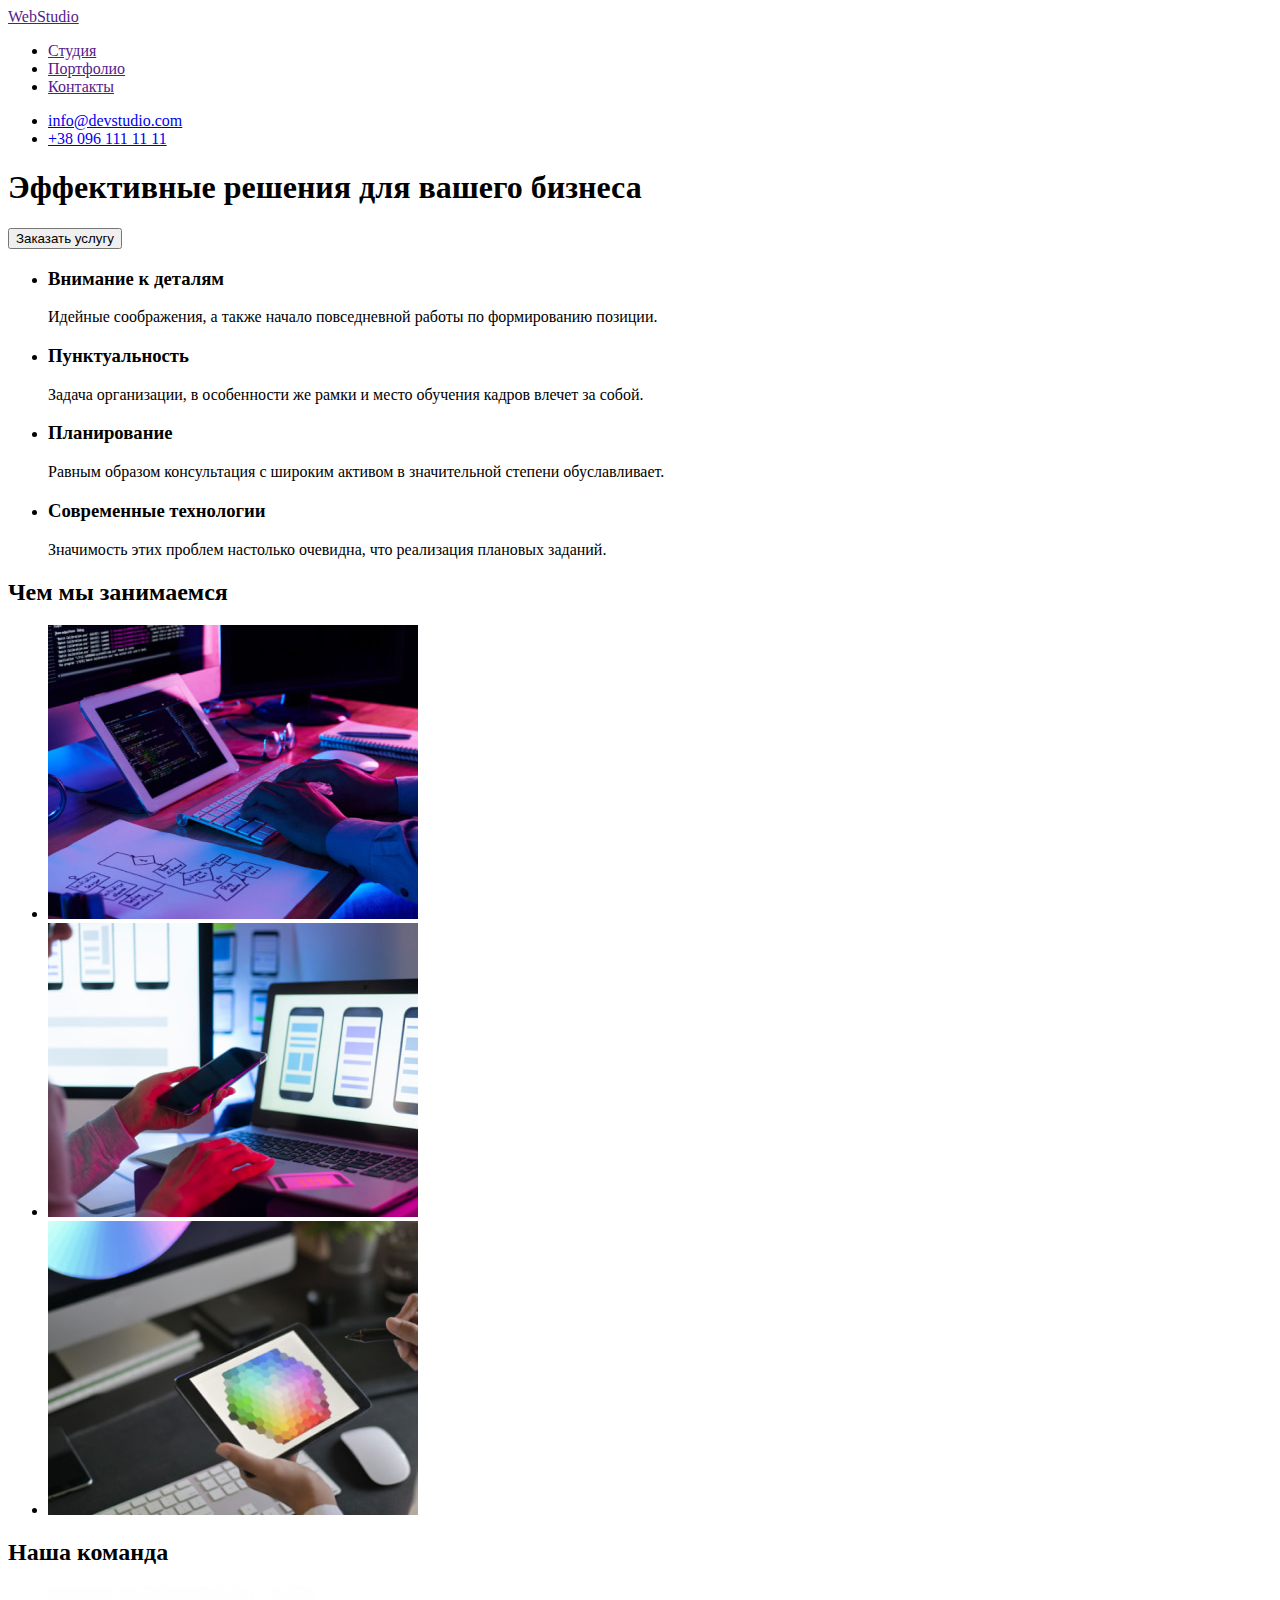
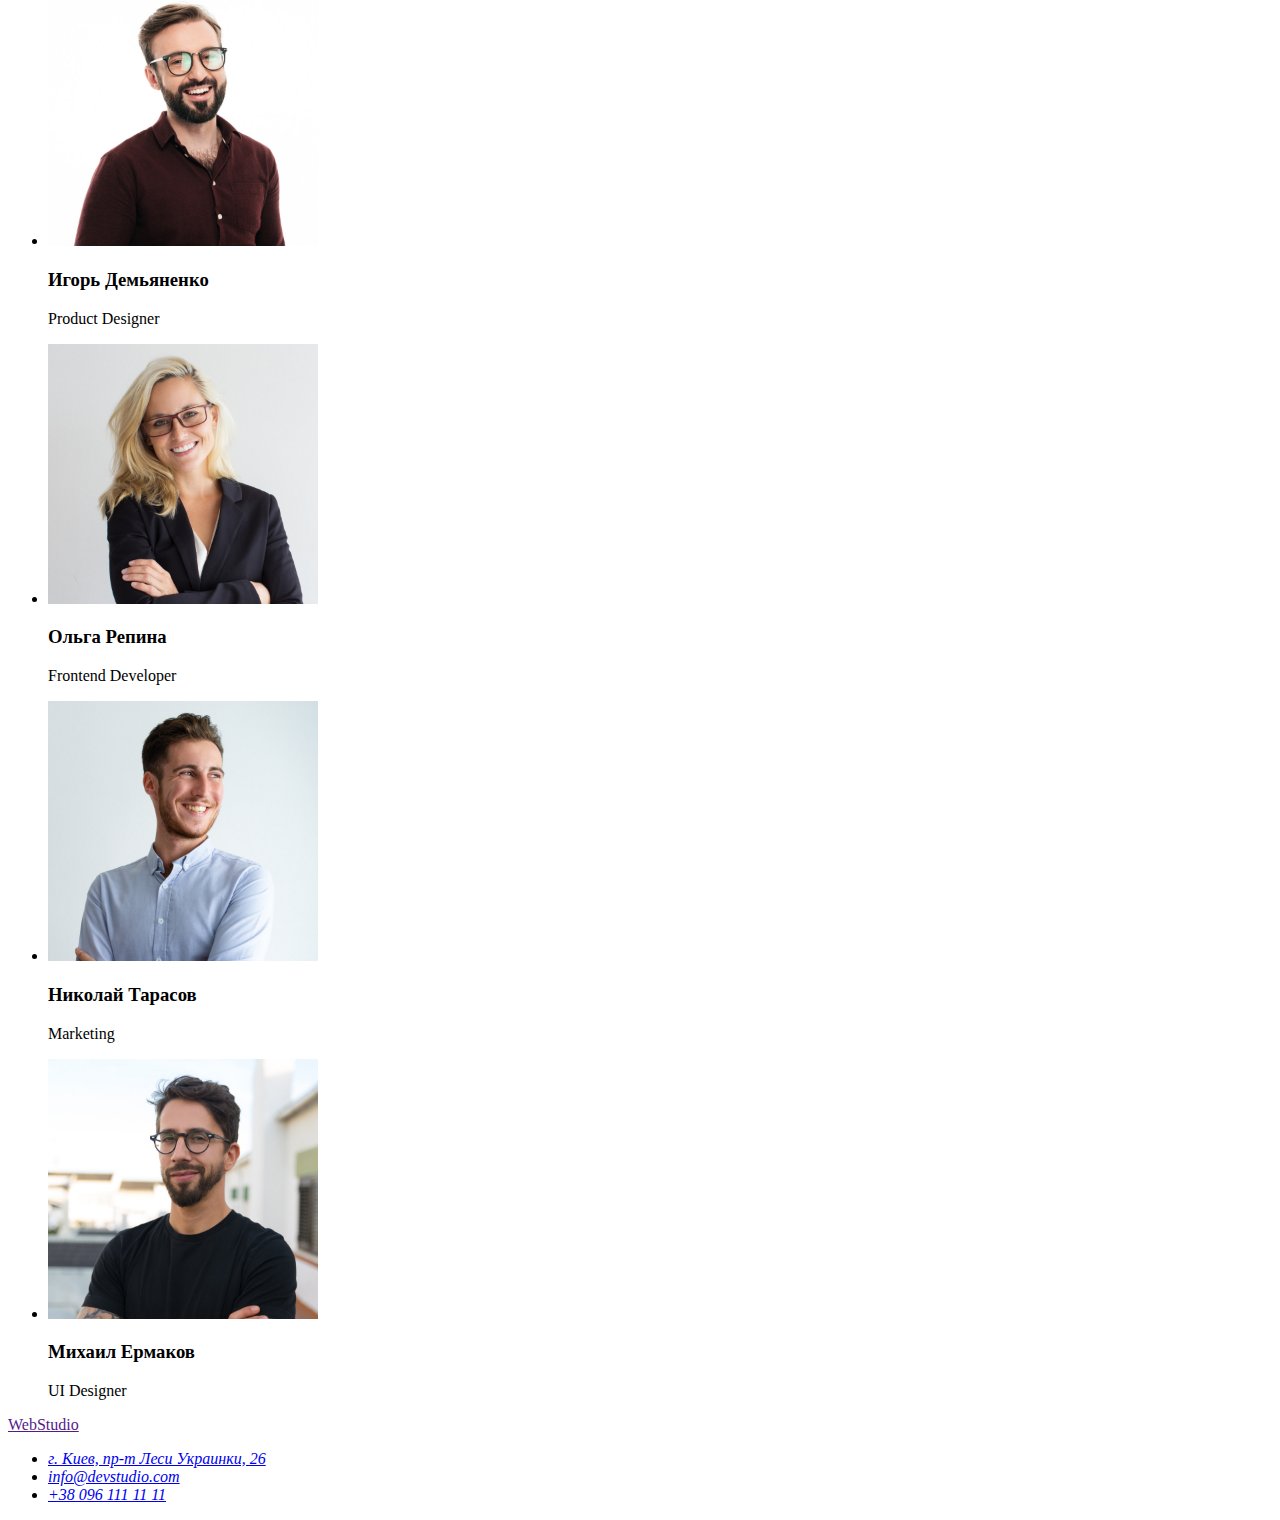
==== index.html @ c093d582 "Initial commit" ====
<!DOCTYPE html>
<html lang="ru">
  <head>
    <meta charset="UTF-8" />
    <meta http-equiv="X-UA-Compatible" content="IE=edge" />
    <meta name="viewport" content="width=device-width, initial-scale=1.0" />
    <title>WebStudio</title>
  </head>
  <body>
    <header>
      <a href="">WebStudio</a>
      <nav>
        <ul>
          <li><a href="">Студия</a></li>
          <li><a href="">Портфолио</a></li>
          <li><a href="">Контакты</a></li>
        </ul>
      </nav>
      <ul>
        <li><a href="mailto:info@devstudio.com">info@devstudio.com</a></li>
        <li><a href="tel:+380961111111">+38 096 111 11 11</a></li>
      </ul>
    </header>
    <main>
      <!-- Section-1 -->
      <section>
        <h1>Эффективные решения для вашего бизнеса</h1>
        <button type="button">Заказать услугу</button>
      </section>
      <!-- Section-2 -->
      <section>
        <ul>
          <li>
            <h3>Внимание к деталям</h3>
            <p>
              Идейные соображения, а также начало повседневной работы по
              формированию позиции.
            </p>
          </li>
          <li>
            <h3>Пунктуальность</h3>
            <p>
              Задача организации, в особенности же рамки и место обучения кадров
              влечет за собой.
            </p>
          </li>
          <li>
            <h3>Планирование</h3>
            <p>
              Равным образом консультация с широким активом в значительной
              степени обуславливает.
            </p>
          </li>
          <li>
            <h3>Современные технологии</h3>
            <p>
              Значимость этих проблем настолько очевидна, что реализация
              плановых заданий.
            </p>
          </li>
        </ul>
      </section>
      <!-- Section-3 -->
      <section>
        <h2>Чем мы занимаемся</h2>
        <ul>
          <li>
            <img
              src="./images/box-1sq.jpg"
              alt="работа за компьютером"
              width="370"
              height="294"
            />
          </li>
          <li>
            <img
              src="./images/box-2sq.jpg"
              alt="работа с телефоном"
              width="370"
              height="294"
            />
          </li>
          <li>
            <img
              src="./images/box-3sq.jpg"
              alt="работа с планшетом"
              width="370"
              height="294"
            />
          </li>
        </ul>
      </section>
      <!-- Section-4 -->
      <section>
        <h2>Наша команда</h2>
        <ul>
          <li>
            <img
              src="./images/team/img-1sq.jpg"
              alt="Игорь Демьяненко"
              width="270"
              height="260"
            />
            <h3>Игорь Демьяненко</h3>
            <p lang="en">Product Designer</p>
          </li>
          <li>
            <img
              src="./images/team/img-2sq.jpg"
              alt="Ольга Репина"
              width="270"
              height="260"
            />
            <h3>Ольга Репина</h3>
            <p lang="en">Frontend Developer</p>
          </li>
          <li>
            <img
              src="./images/team/img-3sq.jpg"
              alt="Николай Тарасов"
              width="270"
              height="260"
            />
            <h3>Николай Тарасов</h3>
            <p lang="en">Marketing</p>
          </li>
          <li>
            <img
              src="./images/team/img-4sq.jpg"
              alt="Михаил Ермаков"
              width="270"
              height="260"
            />
            <h3>Михаил Ермаков</h3>
            <p lang="en">UI Designer</p>
          </li>
        </ul>
      </section>
    </main>
    <footer>
      <a href="">WebStudio</a>
      <address>
        <ul>
          <li>
            <a
              href="https://goo.gl/maps/kPwxMx7PWrMd9NRP6"
              target="_blank"
              rel="noopener noreferrer"
              >г. Киев, пр-т Леси Украинки, 26
            </a>
          </li>
          <li><a href="mailto:info@devstudio.com">info@devstudio.com</a></li>
          <li><a href="tel:+380961111111">+38 096 111 11 11</a></li>
        </ul>
      </address>
    </footer>
  </body>
</html>
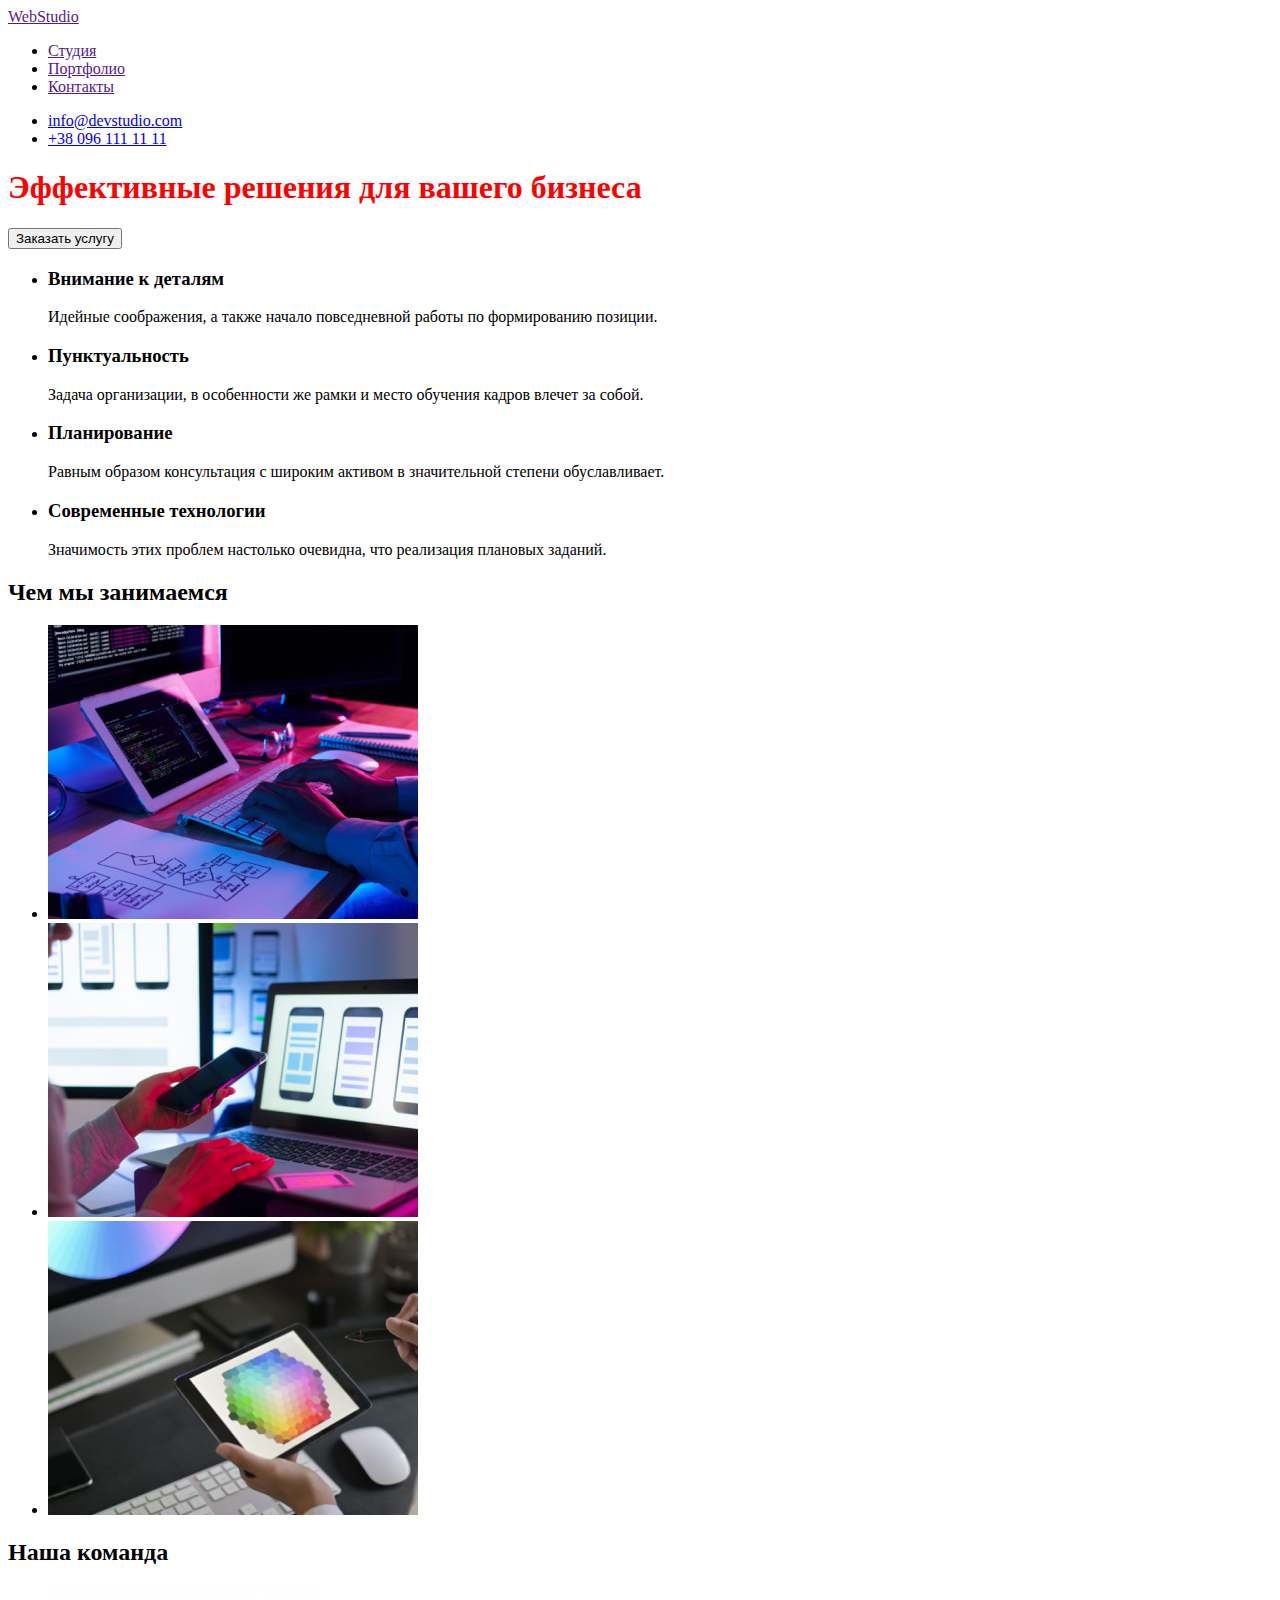
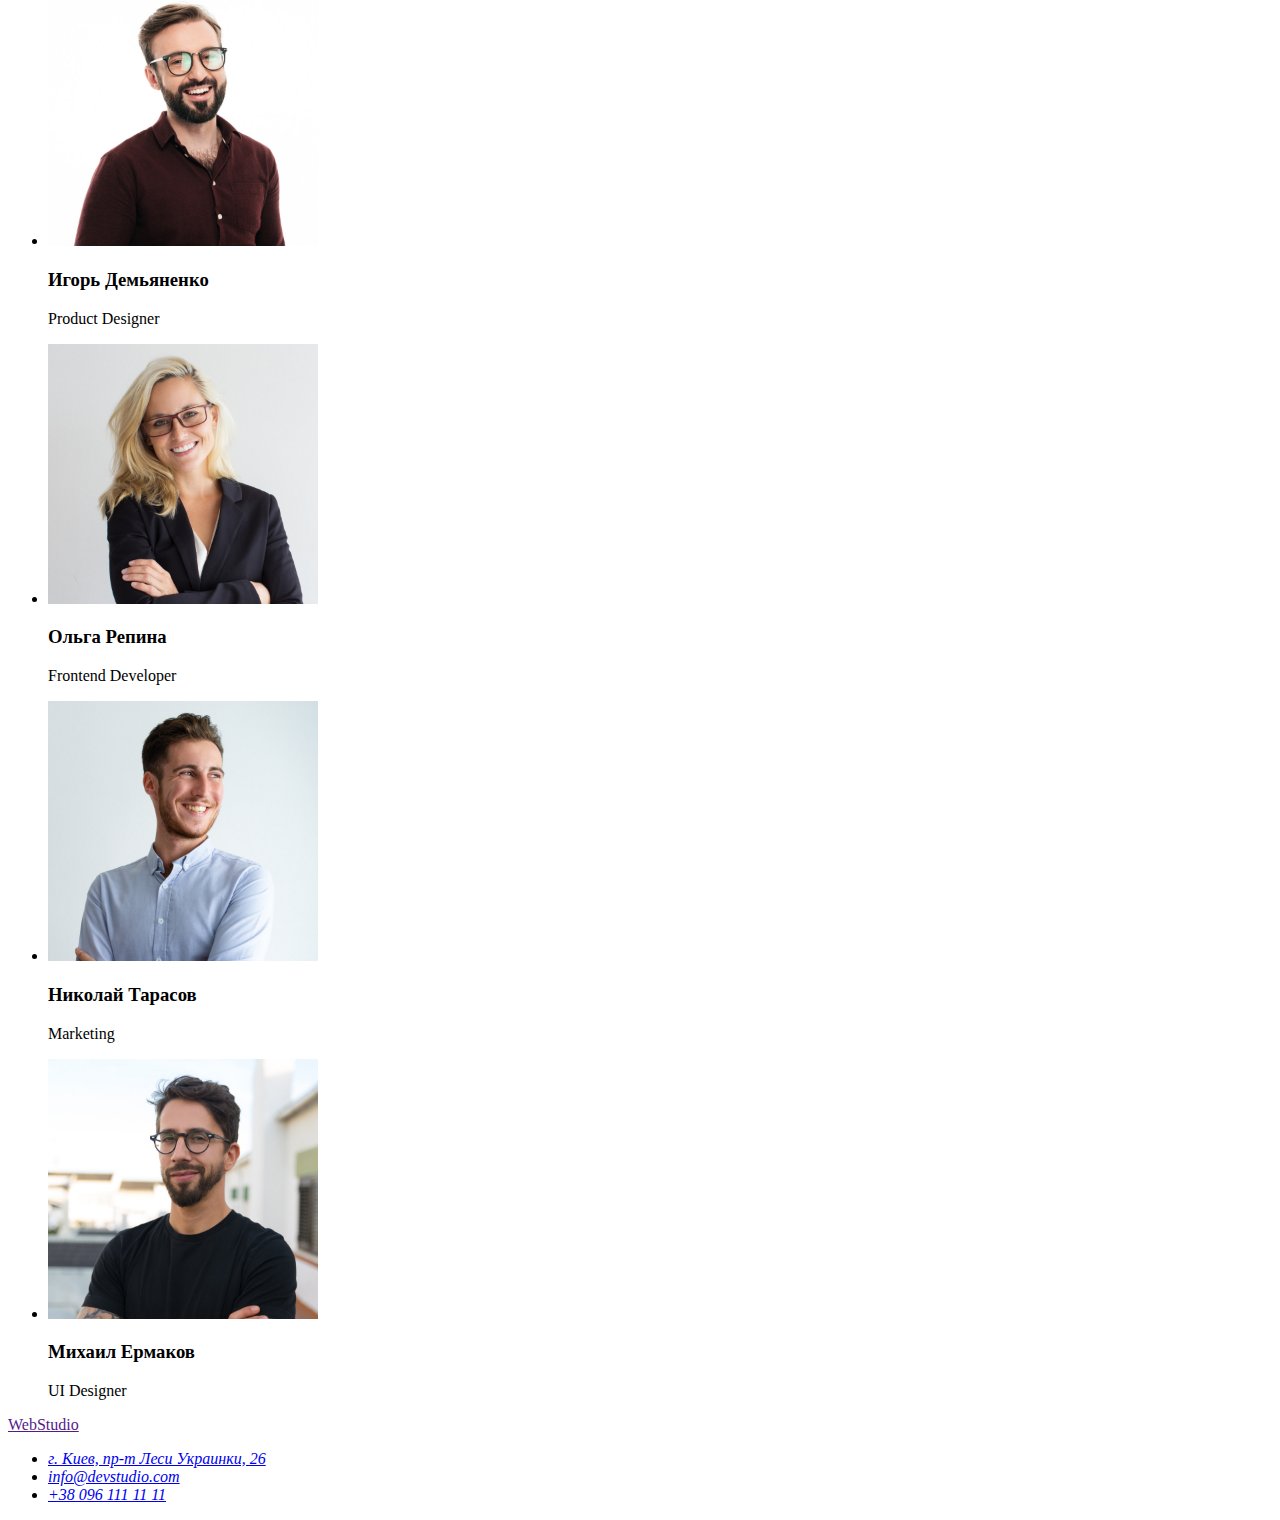
==== commit 46029905: "добавляет папку css" ====
--- a/index.html
+++ b/index.html
@@ -5,6 +5,7 @@
     <meta http-equiv="X-UA-Compatible" content="IE=edge" />
     <meta name="viewport" content="width=device-width, initial-scale=1.0" />
     <title>WebStudio</title>
+    <link rel="stylesheet" href="./css/styles.css">
   </head>
   <body>
     <header>
@@ -24,7 +25,7 @@
     <main>
       <!-- Section-1 -->
       <section>
-        <h1>Эффективные решения для вашего бизнеса</h1>
+        <h1 style="color: red ;">Эффективные решения для вашего бизнеса</h1>
         <button type="button">Заказать услугу</button>
       </section>
       <!-- Section-2 -->
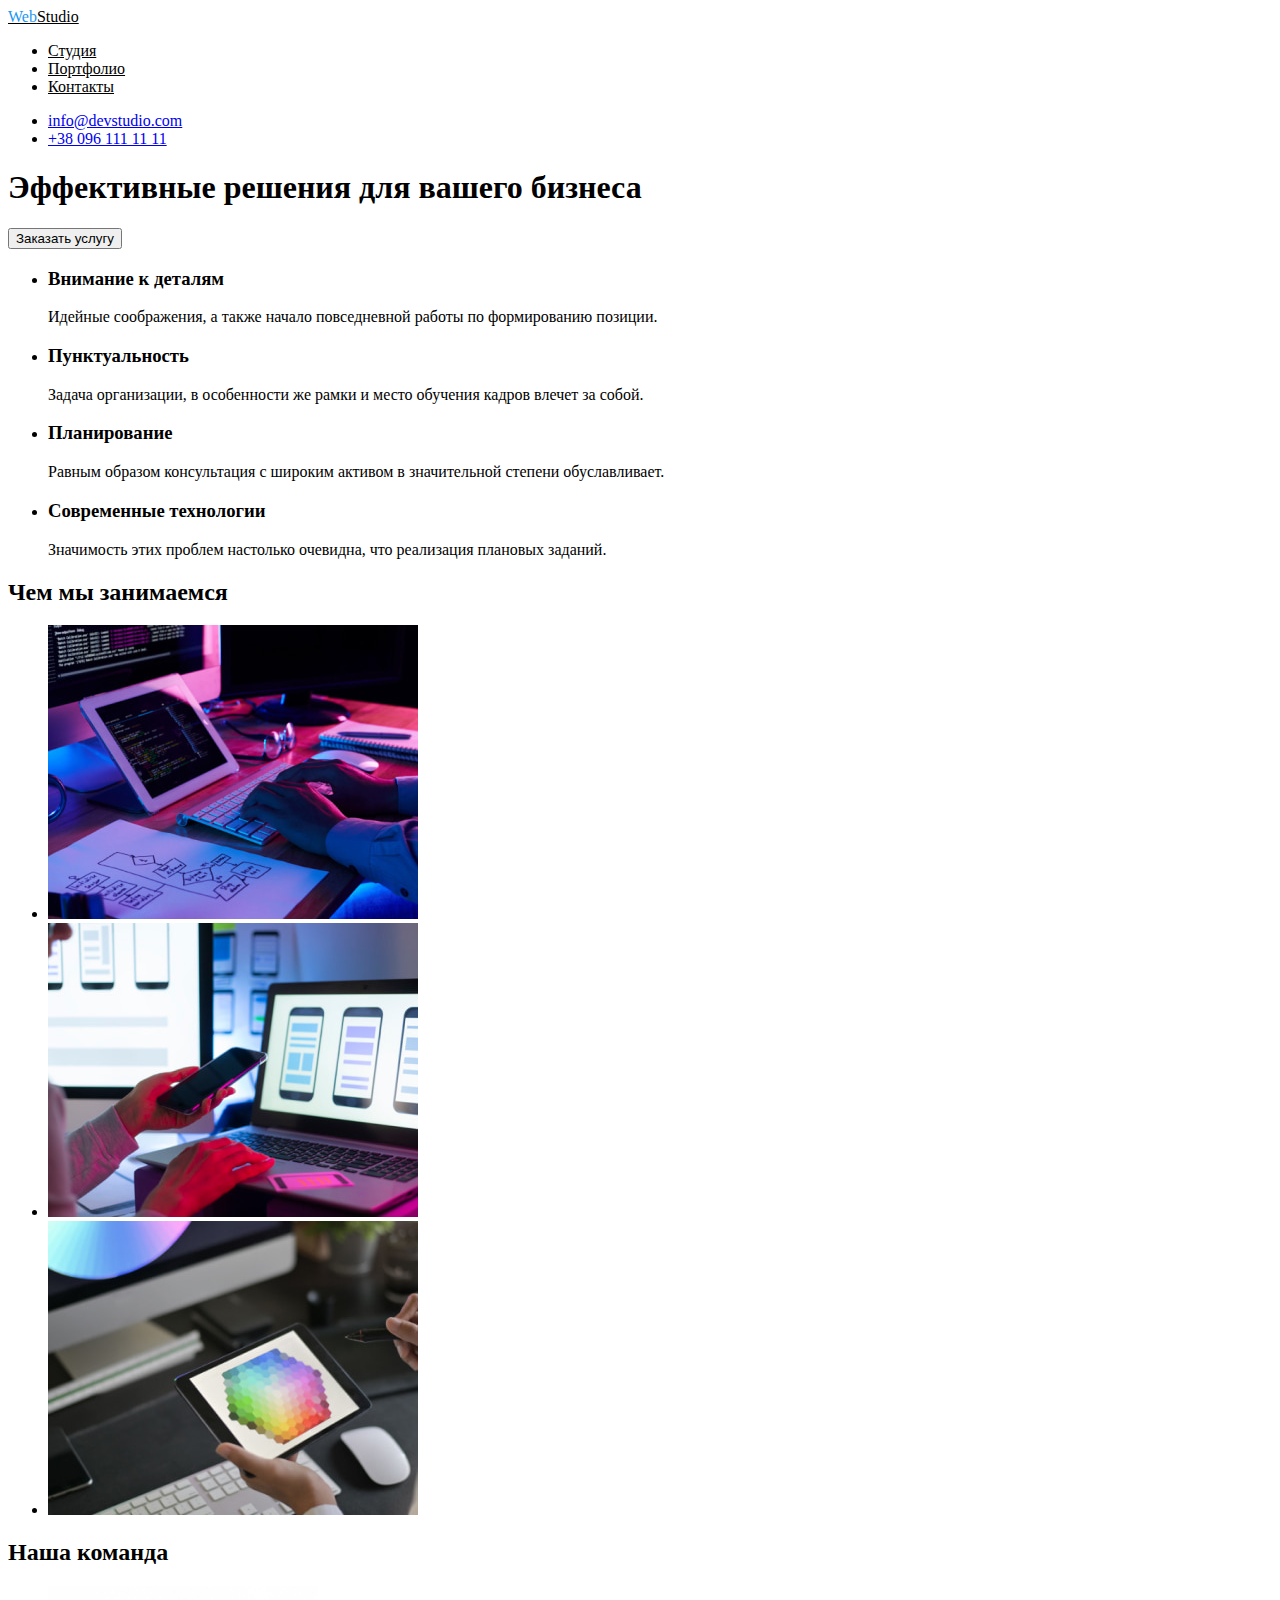
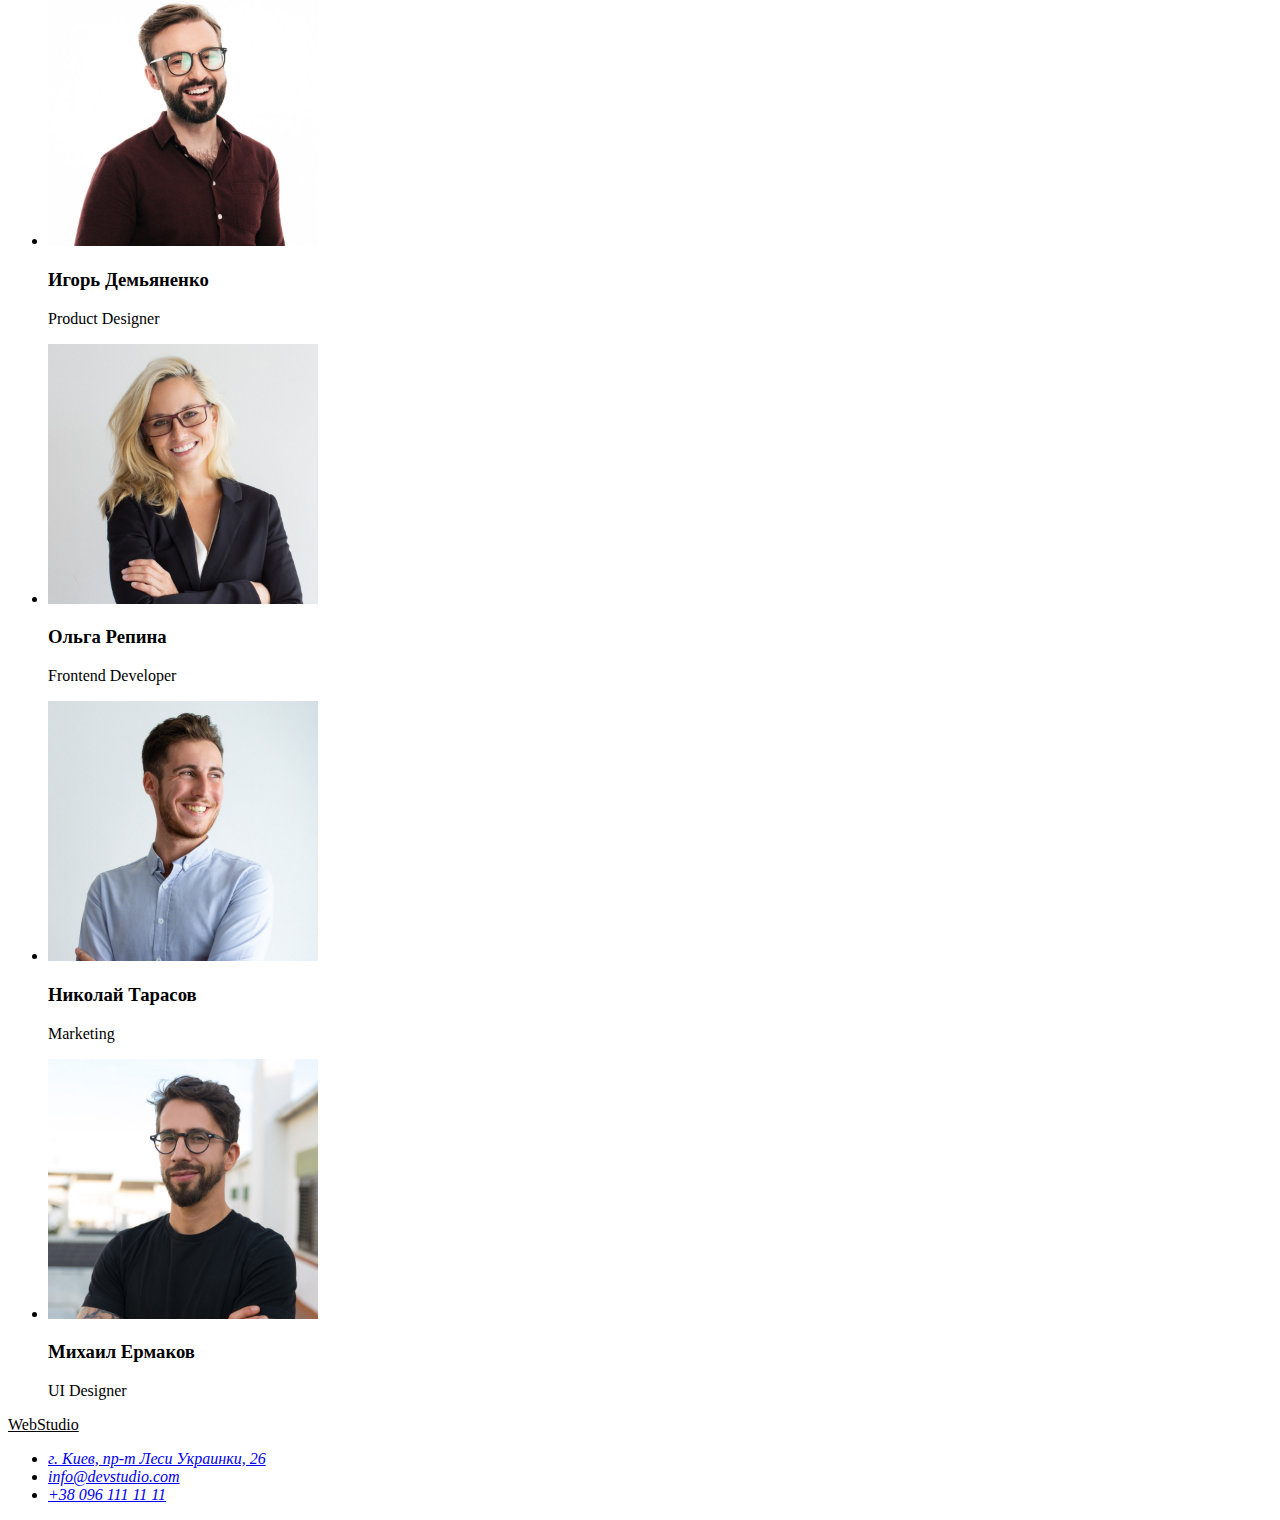
==== commit 5673e820: "добавляет файл Портфолио" ====
--- a/index.html
+++ b/index.html
@@ -6,26 +6,30 @@
     <meta name="viewport" content="width=device-width, initial-scale=1.0" />
     <title>WebStudio</title>
     <link rel="stylesheet" href="./css/styles.css">
+    <link rel="preconnect" href="https://fonts.googleapis.com">
+    <link rel="preconnect" href="https://fonts.gstatic.com" crossorigin>
+    <link href="https://fonts.googleapis.com/css2?family=Raleway:wght@700&family=Roboto:wght@400;500;700;900&display=swap"
+      rel="stylesheet">
   </head>
-  <body>
+  <body class="body">
     <header>
-      <a href="">WebStudio</a>
+      <a href="" class="logo"><span class="first-logo">Web</span>Studio</a>
       <nav>
-        <ul>
-          <li><a href="">Студия</a></li>
-          <li><a href="">Портфолио</a></li>
-          <li><a href="">Контакты</a></li>
+        <ul class="site-nav">
+          <li><a class="list" href="">Студия</a></li>
+          <li><a class="list" href="./portfolio.html">Портфолио</a></li>
+          <li><a class="list" href="">Контакты</a></li>
         </ul>
       </nav>
-      <ul>
-        <li><a href="mailto:info@devstudio.com">info@devstudio.com</a></li>
-        <li><a href="tel:+380961111111">+38 096 111 11 11</a></li>
+      <ul class="contact-nav">
+        <li><a class="list" href="mailto:info@devstudio.com">info@devstudio.com</a></li>
+        <li><a class="list"  href="tel:+380961111111">+38 096 111 11 11</a></li>
       </ul>
     </header>
     <main>
       <!-- Section-1 -->
       <section>
-        <h1 style="color: red ;">Эффективные решения для вашего бизнеса</h1>
+        <h1>Эффективные решения для вашего бизнеса</h1>
         <button type="button">Заказать услугу</button>
       </section>
       <!-- Section-2 -->
@@ -139,7 +143,7 @@
       </section>
     </main>
     <footer>
-      <a href="">WebStudio</a>
+      <a href="" class="logo"><span class="first-part">Web</span>Studio</a>
       <address>
         <ul>
           <li>
--- a/css/styles.css
+++ b/css/styles.css
@@ -0,0 +1,27 @@
+/* 
+ основной цвет страницы #FFFFFF; 
+ цвет секции Наша команда #F5F4FA;
+ цвет подвала #2F303A;
+ цвет логотипа #2196F3;
+ цвет заголовков #212121;
+ цвет абзацев #757575;
+*/
+/* Шапка сайта */
+.logo {
+  color: #000000;
+}
+.first-logo {
+  color: #2196f3;
+}
+.site-nav .list {
+  color: #000000;
+}
+
+.site-nav .list:hover,
+.site-nav .list:focus {
+  color: #2196f3;
+}
+
+.contakt-nav .list {
+  color: #757575;
+}
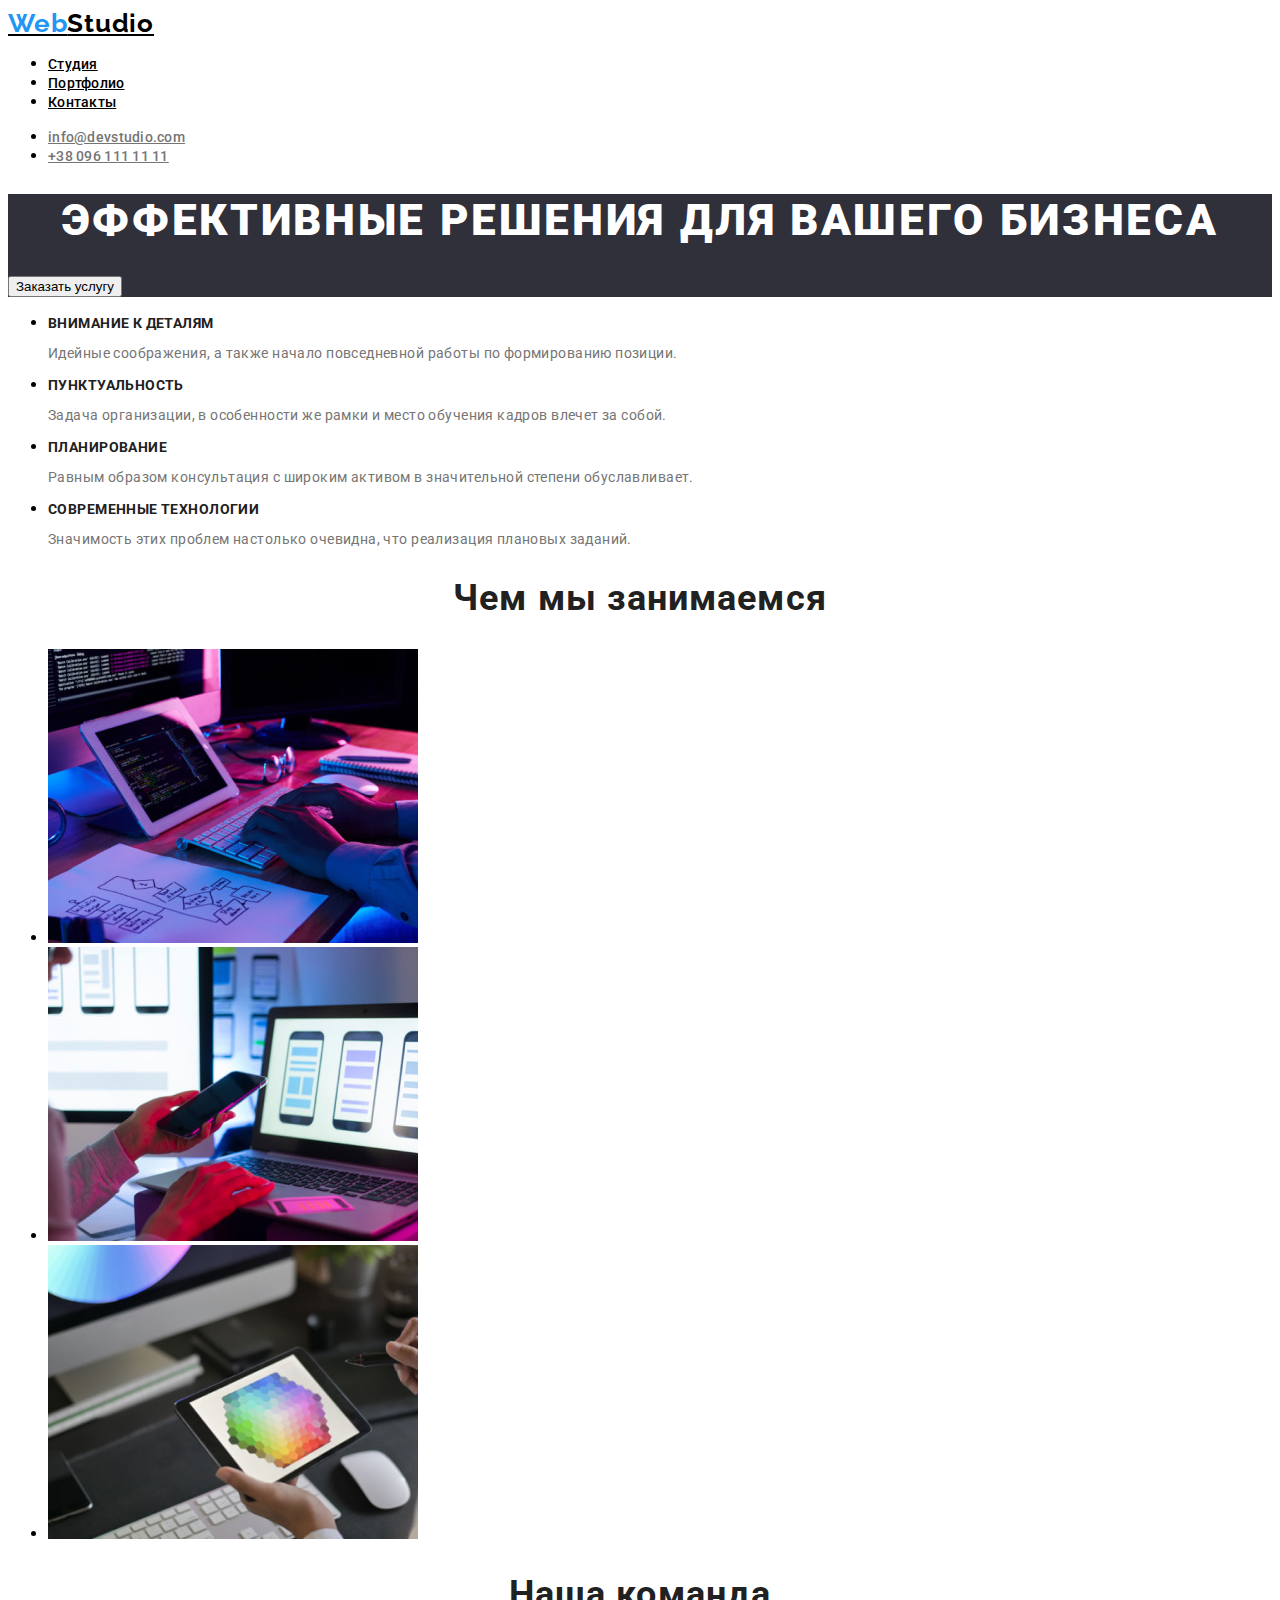
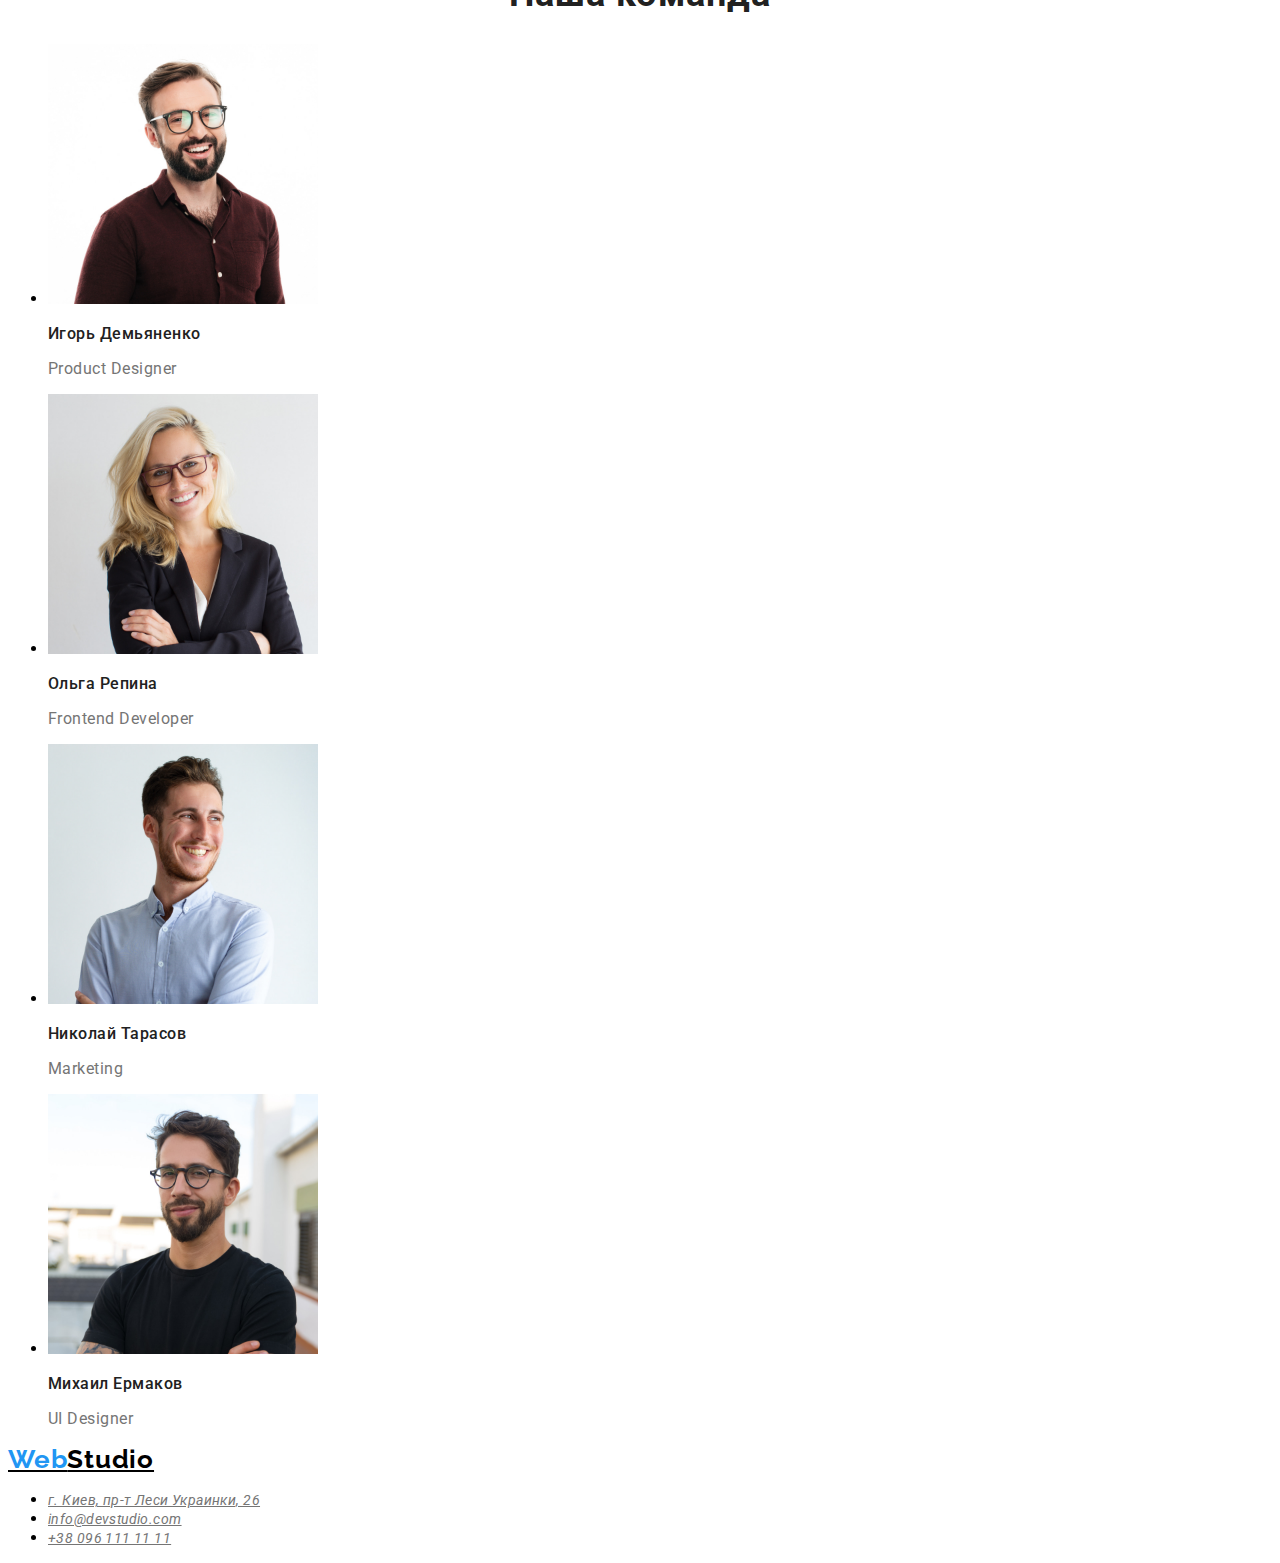
==== commit 12aac7f0: "завершил ДЗ2" ====
--- a/index.html
+++ b/index.html
@@ -5,11 +5,11 @@
     <meta http-equiv="X-UA-Compatible" content="IE=edge" />
     <meta name="viewport" content="width=device-width, initial-scale=1.0" />
     <title>WebStudio</title>
-    <link rel="stylesheet" href="./css/styles.css">
-    <link rel="preconnect" href="https://fonts.googleapis.com">
-    <link rel="preconnect" href="https://fonts.gstatic.com" crossorigin>
-    <link href="https://fonts.googleapis.com/css2?family=Raleway:wght@700&family=Roboto:wght@400;500;700;900&display=swap"
-      rel="stylesheet">
+    <link
+      href="https://fonts.googleapis.com/css2?family=Raleway:wght@700&family=Roboto:wght@400;500;700;900&display=swap"
+      rel="stylesheet"
+    />
+    <link rel="stylesheet" href="./css/styles.css" />
   </head>
   <body class="body">
     <header>
@@ -22,43 +22,47 @@
         </ul>
       </nav>
       <ul class="contact-nav">
-        <li><a class="list" href="mailto:info@devstudio.com">info@devstudio.com</a></li>
-        <li><a class="list"  href="tel:+380961111111">+38 096 111 11 11</a></li>
+        <li>
+          <a class="link" href="mailto:info@devstudio.com"
+            >info@devstudio.com</a
+          >
+        </li>
+        <li><a class="link" href="tel:+380961111111">+38 096 111 11 11</a></li>
       </ul>
     </header>
     <main>
       <!-- Section-1 -->
-      <section>
-        <h1>Эффективные решения для вашего бизнеса</h1>
+      <section class="section-hero">
+        <h1 class="hero-title">Эффективные решения для вашего бизнеса</h1>
         <button type="button">Заказать услугу</button>
       </section>
       <!-- Section-2 -->
-      <section>
+      <section class="section">
         <ul>
           <li>
-            <h3>Внимание к деталям</h3>
-            <p>
+            <h3 class="features-titie">Внимание к деталям</h3>
+            <p class="text">
               Идейные соображения, а также начало повседневной работы по
               формированию позиции.
             </p>
           </li>
           <li>
-            <h3>Пунктуальность</h3>
-            <p>
+            <h3 class="features-titie">Пунктуальность</h3>
+            <p class="text">
               Задача организации, в особенности же рамки и место обучения кадров
               влечет за собой.
             </p>
           </li>
           <li>
-            <h3>Планирование</h3>
-            <p>
+            <h3 class="features-titie">Планирование</h3>
+            <p class="text">
               Равным образом консультация с широким активом в значительной
               степени обуславливает.
             </p>
           </li>
           <li>
-            <h3>Современные технологии</h3>
-            <p>
+            <h3 class="features-titie">Современные технологии</h3>
+            <p class="text">
               Значимость этих проблем настолько очевидна, что реализация
               плановых заданий.
             </p>
@@ -66,8 +70,8 @@
         </ul>
       </section>
       <!-- Section-3 -->
-      <section>
-        <h2>Чем мы занимаемся</h2>
+      <section class="section">
+        <h2 class="section-title">Чем мы занимаемся</h2>
         <ul>
           <li>
             <img
@@ -96,8 +100,8 @@
         </ul>
       </section>
       <!-- Section-4 -->
-      <section>
-        <h2>Наша команда</h2>
+      <section class="section">
+        <h2 class="section-title">Наша команда</h2>
         <ul>
           <li>
             <img
@@ -106,8 +110,8 @@
               width="270"
               height="260"
             />
-            <h3>Игорь Демьяненко</h3>
-            <p lang="en">Product Designer</p>
+            <h3 class="team-title">Игорь Демьяненко</h3>
+            <p class="team-text" lang="en">Product Designer</p>
           </li>
           <li>
             <img
@@ -116,8 +120,8 @@
               width="270"
               height="260"
             />
-            <h3>Ольга Репина</h3>
-            <p lang="en">Frontend Developer</p>
+            <h3 class="team-title">Ольга Репина</h3>
+            <p class="team-text" lang="en">Frontend Developer</p>
           </li>
           <li>
             <img
@@ -126,8 +130,8 @@
               width="270"
               height="260"
             />
-            <h3>Николай Тарасов</h3>
-            <p lang="en">Marketing</p>
+            <h3 class="team-title">Николай Тарасов</h3>
+            <p class="team-text" lang="en">Marketing</p>
           </li>
           <li>
             <img
@@ -136,26 +140,33 @@
               width="270"
               height="260"
             />
-            <h3>Михаил Ермаков</h3>
-            <p lang="en">UI Designer</p>
+            <h3 class="team-title">Михаил Ермаков</h3>
+            <p class="team-text" lang="en">UI Designer</p>
           </li>
         </ul>
       </section>
     </main>
     <footer>
-      <a href="" class="logo"><span class="first-part">Web</span>Studio</a>
+      <a href="" class="logo"><span class="first-logo">Web</span>Studio</a>
       <address>
         <ul>
           <li>
             <a
+              class="adress"
               href="https://goo.gl/maps/kPwxMx7PWrMd9NRP6"
               target="_blank"
               rel="noopener noreferrer"
               >г. Киев, пр-т Леси Украинки, 26
             </a>
           </li>
-          <li><a href="mailto:info@devstudio.com">info@devstudio.com</a></li>
-          <li><a href="tel:+380961111111">+38 096 111 11 11</a></li>
+          <li>
+            <a class="link" href="mailto:info@devstudio.com"
+              >info@devstudio.com</a
+            >
+          </li>
+          <li>
+            <a class="link" href="tel:+380961111111">+38 096 111 11 11</a>
+          </li>
         </ul>
       </address>
     </footer>
--- a/css/styles.css
+++ b/css/styles.css
@@ -1,27 +1,183 @@
-/* 
- основной цвет страницы #FFFFFF; 
- цвет секции Наша команда #F5F4FA;
- цвет подвала #2F303A;
- цвет логотипа #2196F3;
- цвет заголовков #212121;
- цвет абзацев #757575;
-*/
+:root {
+  --title-text-color: #212121;
+  --akcent-color: #2196f3;
+  --text-color: #757575;
+  --logo-color: #000000;
+}
+
+body {
+  font-family: Roboto, sans-serif;
+}
 /* Шапка сайта */
 .logo {
-  color: #000000;
+  color: var(--logo-color);
+  font-family: "Raleway";
+  font-style: 400;
+  font-weight: 700;
+  font-size: 26px;
+  line-height: 1, 19;
+  letter-spacing: 0.03em;
 }
 .first-logo {
-  color: #2196f3;
+  color: var(--akcent-color);
+  font-family: "Raleway";
+  font-style: 400;
+  font-weight: 700;
+  font-size: 26px;
+  line-height: 1, 19;
+  letter-spacing: 0.03em;
 }
 .site-nav .list {
-  color: #000000;
+  color: var(--logo-color);
+
+  font-style: 400;
+  font-weight: 500;
+  font-size: 14px;
+  line-height: 1, 14;
+  letter-spacing: 0.02em;
+}
+.site-nav .list:hover,
+.site-nav .list:focus {
+  color: var(--akcent-color);
+}
+.contact-nav .link {
+  color: var(--text-color);
+
+  font-style: 400;
+  font-weight: 500;
+  font-size: 14px;
+  line-height: 1, 14;
+  letter-spacing: 0.02em;
+}
+.contact-nav .link:hover,
+.contact-nav .list:focus {
+  color: var(--akcent-color);
 }
 
-.site-nav .list:hover,
-.site-nav .list:focus {
-  color: #2196f3;
+/* секции сайта */
+.section-hero {
+  background-color: #2f303a;
+}
+.hero-title {
+  color: #ffffff;
+
+  font-style: 400;
+  font-weight: 900;
+  font-size: 44px;
+  line-height: 1, 36;
+  text-align: center;
+  letter-spacing: 0.06em;
+  text-transform: uppercase;
+}
+.section-title {
+  color: var(--title-text-color);
+
+  font-style: 400;
+  font-weight: 700;
+  font-size: 36px;
+  line-height: 1, 17;
+  text-align: center;
+  letter-spacing: 0.03em;
 }
 
-.contakt-nav .list {
-  color: #757575;
+.features-titie {
+  color: var(--title-text-color);
+
+  font-style: 400;
+  font-weight: 700;
+  font-size: 14px;
+  line-height: 1, 14;
+  letter-spacing: 0.03em;
+  text-transform: uppercase;
 }
+.team-title {
+  color: var(--title-text-color);
+
+  font-style: 400;
+  font-weight: 500;
+  font-size: 16px;
+  line-height: 1, 19x;
+  letter-spacing: 0.03em;
+}
+.text {
+  color: var(--text-color);
+
+  font-style: normal;
+  font-weight: 400;
+  font-size: 14px;
+  line-height: 1, 71;
+  letter-spacing: 0.03em;
+}
+.team-text {
+  color: var(--text-color);
+
+  font-style: 400;
+  font-weight: 400;
+  font-size: 16px;
+  line-height: 1, 19;
+  letter-spacing: 0.03em;
+}
+/* Подвал сайта */
+.adress {
+  color: var(--text-color);
+
+  font-style: 400;
+  font-weight: 400;
+  font-size: 14px;
+  line-height: 1, 71;
+  letter-spacing: 0.03em;
+}
+.adress:hover,
+.adress:focus {
+  color: var(--akcent-color);
+}
+.link {
+  color: var(--text-color);
+
+  font-style: 400;
+  font-weight: 400;
+  font-size: 14px;
+  line-height: 1, 71;
+  letter-spacing: 0.03em;
+}
+.link:hover,
+.list:focus {
+  color: var(--akcent-color);
+}
+
+/* Портфолио */
+
+.nav-btn .btn {
+  background-color: #f5f4fa;
+  color: var(--text-color);
+
+  font-style: 400;
+  font-weight: 500;
+  font-size: 16px;
+  line-height: 1, 62;
+  letter-spacing: 0.03em;
+}
+.nav-btn .btn:hover,
+.nav-btn .btn:focus {
+  background-color: #2196f3;
+  color: #ffffff;
+}
+.portfolio-title {
+  color: var(--title-text-color);
+
+  font-style: 400;
+  font-weight: 700;
+  font-size: 18px;
+  line-height: 2;
+  letter-spacing: 0.06em;
+}
+
+.portfolio-text {
+  color: var(--text-color);
+
+  font-style: 400;
+  font-weight: 400;
+  font-size: 16px;
+  line-height: 1, 88;
+  letter-spacing: 0.03em;
+}
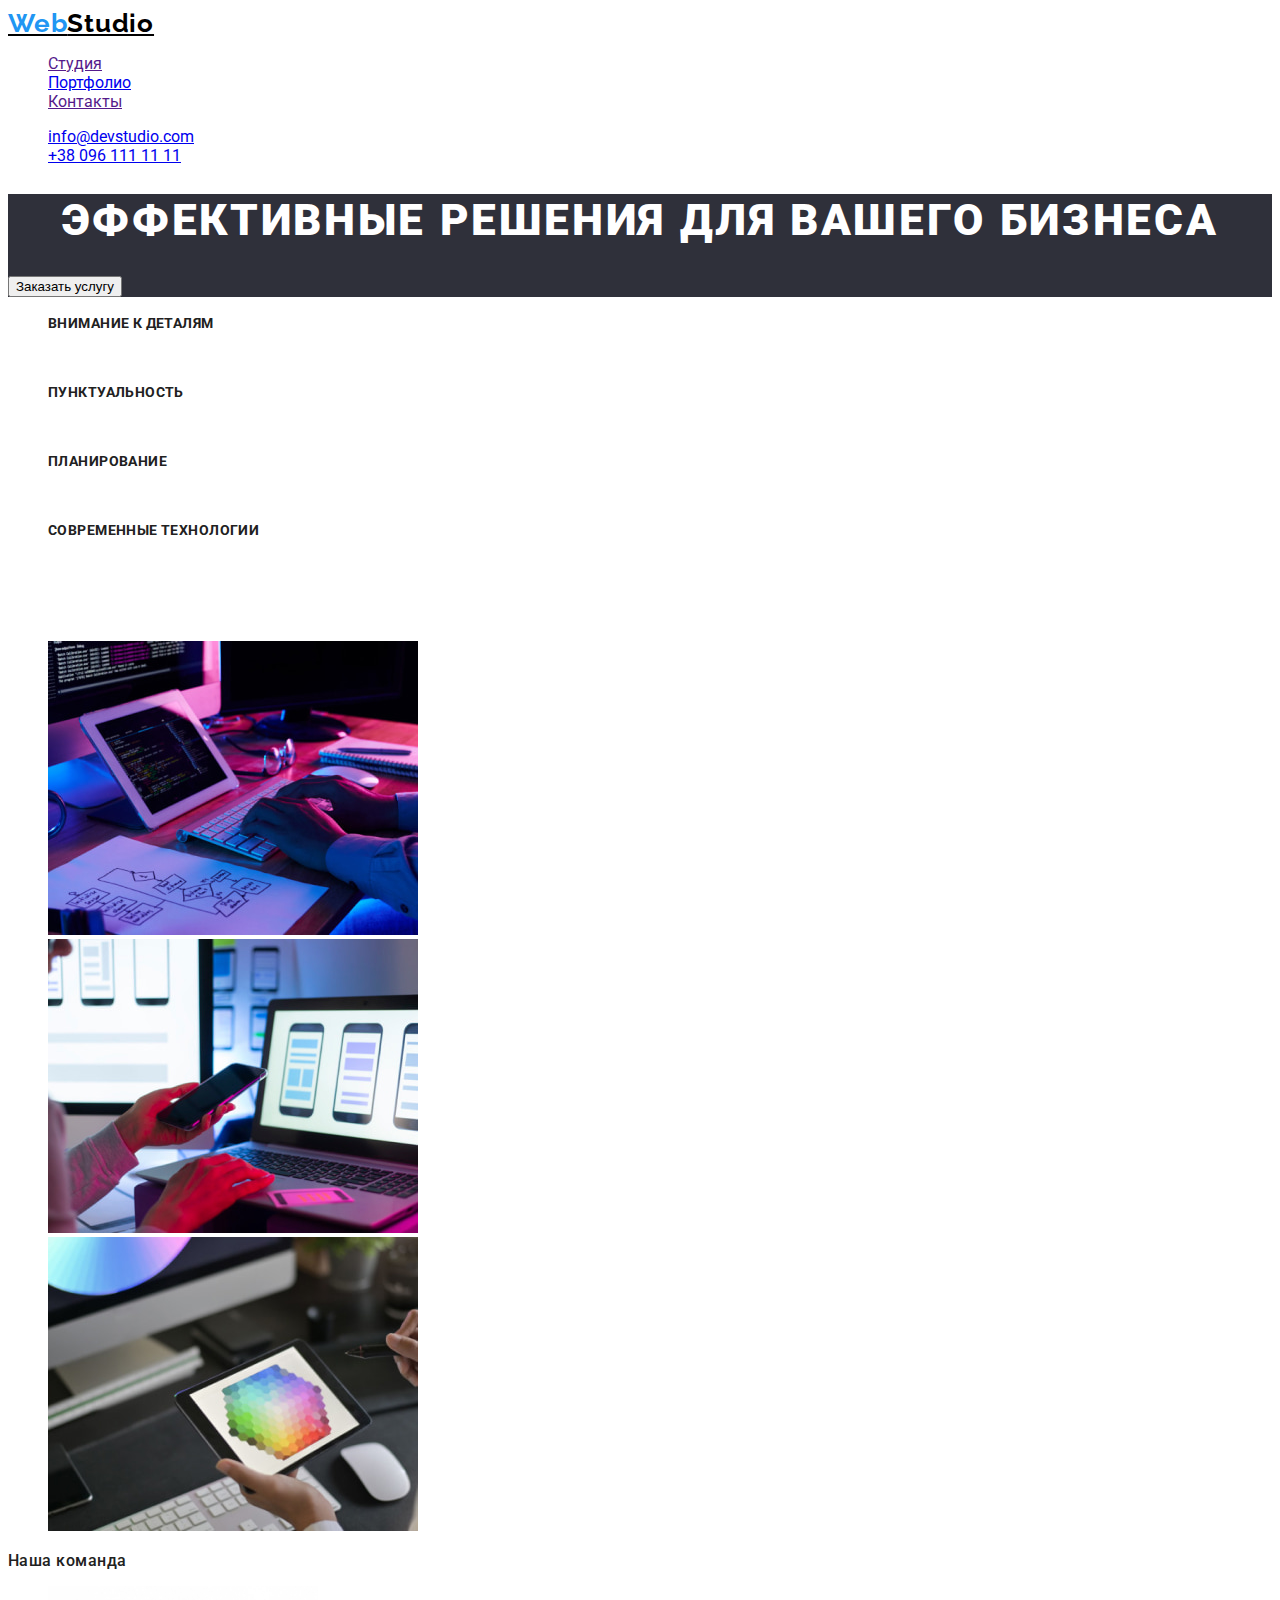
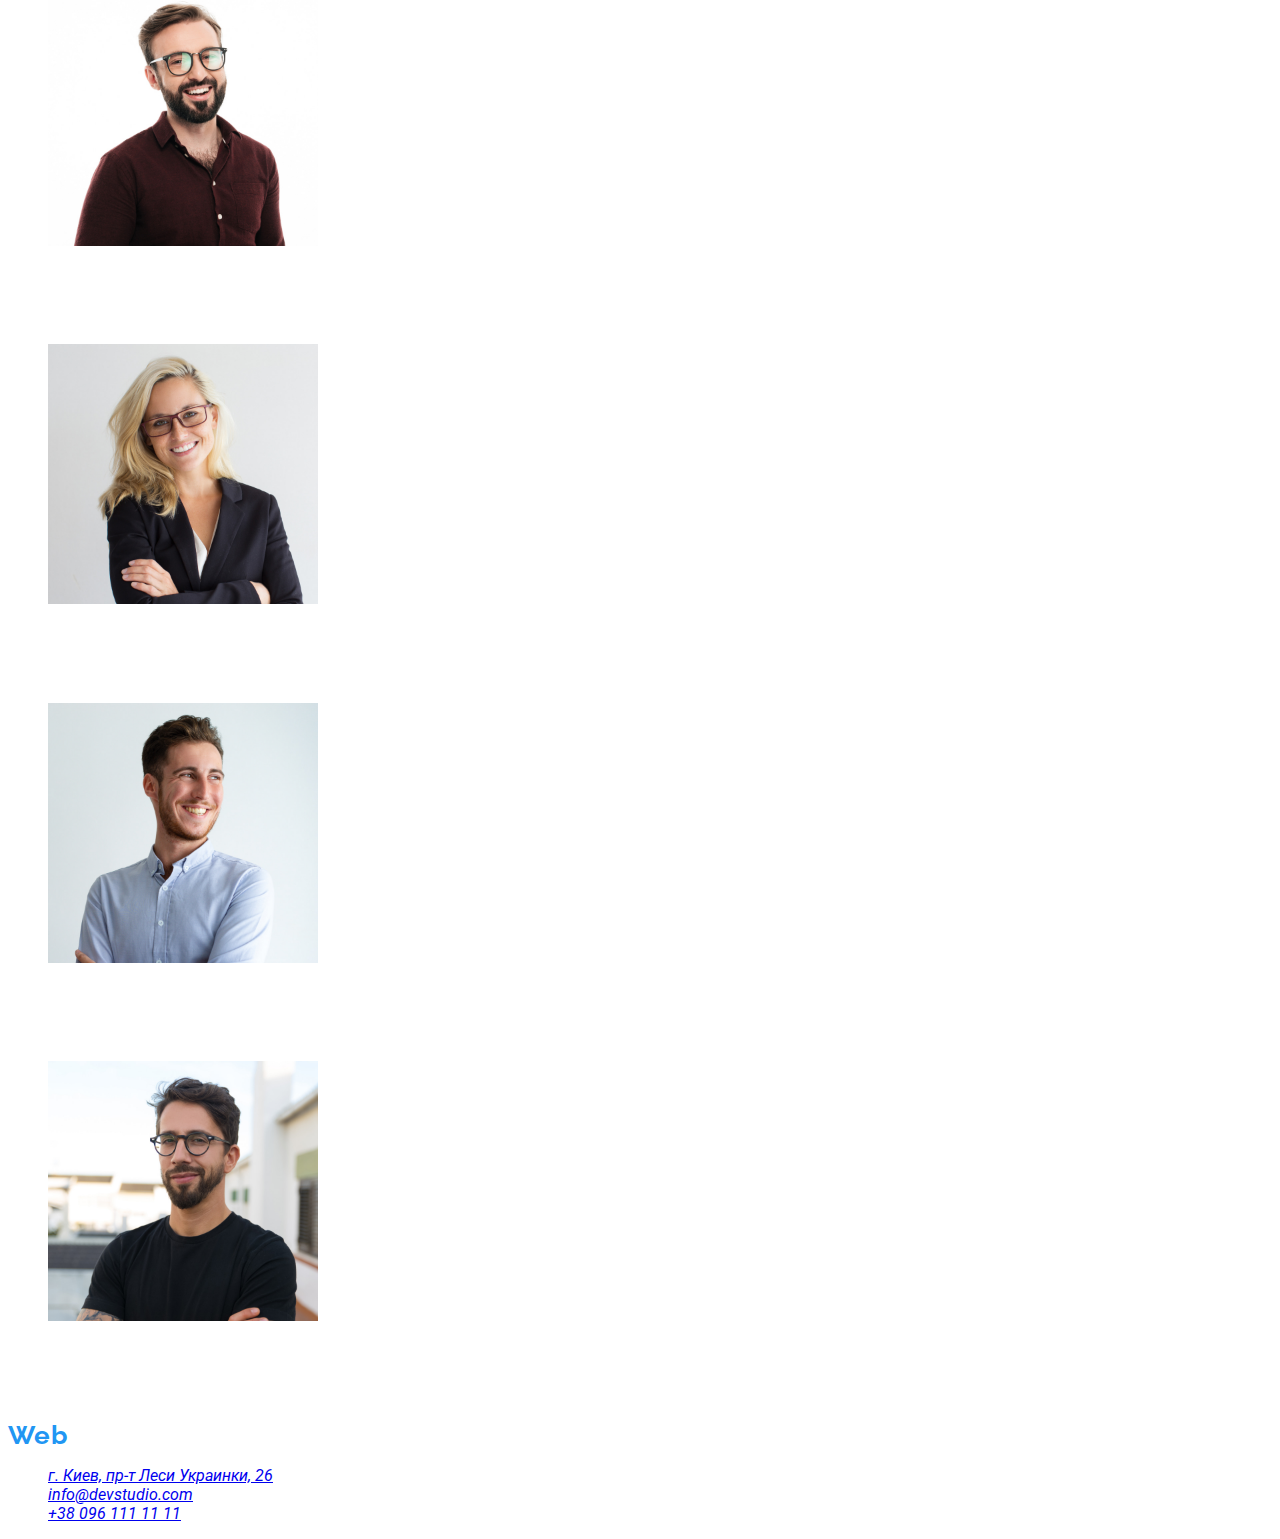
==== commit a914adae: "заменил классы" ====
--- a/index.html
+++ b/index.html
@@ -5,6 +5,8 @@
     <meta http-equiv="X-UA-Compatible" content="IE=edge" />
     <meta name="viewport" content="width=device-width, initial-scale=1.0" />
     <title>WebStudio</title>
+    <link rel="preconnect" href="https://fonts.googleapis.com" />
+    <link rel="preconnect" href="https://fonts.gstatic.com" crossorigin />
     <link
       href="https://fonts.googleapis.com/css2?family=Raleway:wght@700&family=Roboto:wght@400;500;700;900&display=swap"
       rel="stylesheet"
@@ -12,57 +14,61 @@
     <link rel="stylesheet" href="./css/styles.css" />
   </head>
   <body class="body">
-    <header>
-      <a href="" class="logo"><span class="first-logo">Web</span>Studio</a>
+    <header class="header">
+      <a href="" class="header-logo"
+        ><span class="first-logo">Web</span>Studio</a
+      >
       <nav>
         <ul class="site-nav">
-          <li><a class="list" href="">Студия</a></li>
-          <li><a class="list" href="./portfolio.html">Портфолио</a></li>
-          <li><a class="list" href="">Контакты</a></li>
+          <li><a class="nav-item" href="">Студия</a></li>
+          <li><a class="nav-item" href="./portfolio.html">Портфолио</a></li>
+          <li><a class="nav-item" href="">Контакты</a></li>
         </ul>
       </nav>
-      <ul class="contact-nav">
+      <ul class="contacts">
         <li>
-          <a class="link" href="mailto:info@devstudio.com"
-            >info@devstudio.com</a
-          >
+          <a class="link-mail" href="mailto:info@devstudio.com"
+            >info@devstudio.com
+          </a>
         </li>
-        <li><a class="link" href="tel:+380961111111">+38 096 111 11 11</a></li>
+        <li>
+          <a class="link-tel" href="tel:+380961111111">+38 096 111 11 11</a>
+        </li>
       </ul>
     </header>
     <main>
       <!-- Section-1 -->
       <section class="section-hero">
         <h1 class="hero-title">Эффективные решения для вашего бизнеса</h1>
-        <button type="button">Заказать услугу</button>
+        <button class="hero-btn" type="button">Заказать услугу</button>
       </section>
       <!-- Section-2 -->
-      <section class="section">
+      <section class="features">
         <ul>
           <li>
             <h3 class="features-titie">Внимание к деталям</h3>
-            <p class="text">
+            <p class="features-txt">
               Идейные соображения, а также начало повседневной работы по
               формированию позиции.
             </p>
           </li>
           <li>
             <h3 class="features-titie">Пунктуальность</h3>
-            <p class="text">
+            <p class="features-txt">
               Задача организации, в особенности же рамки и место обучения кадров
               влечет за собой.
             </p>
           </li>
           <li>
             <h3 class="features-titie">Планирование</h3>
-            <p class="text">
+            <p class="features-txt">
               Равным образом консультация с широким активом в значительной
               степени обуславливает.
             </p>
           </li>
           <li>
             <h3 class="features-titie">Современные технологии</h3>
-            <p class="text">
+            <p class="features-txt">
               Значимость этих проблем настолько очевидна, что реализация
               плановых заданий.
             </p>
@@ -70,8 +76,8 @@
         </ul>
       </section>
       <!-- Section-3 -->
-      <section class="section">
-        <h2 class="section-title">Чем мы занимаемся</h2>
+      <section class="specialization">
+        <h2 class="specialization-title">Чем мы занимаемся</h2>
         <ul>
           <li>
             <img
@@ -100,8 +106,8 @@
         </ul>
       </section>
       <!-- Section-4 -->
-      <section class="section">
-        <h2 class="section-title">Наша команда</h2>
+      <section class="team">
+        <h2 class="team-title">Наша команда</h2>
         <ul>
           <li>
             <img
@@ -110,8 +116,8 @@
               width="270"
               height="260"
             />
-            <h3 class="team-title">Игорь Демьяненко</h3>
-            <p class="team-text" lang="en">Product Designer</p>
+            <h3 class="team-caption">Игорь Демьяненко</h3>
+            <p class="team-txt" lang="en">Product Designer</p>
           </li>
           <li>
             <img
@@ -120,8 +126,8 @@
               width="270"
               height="260"
             />
-            <h3 class="team-title">Ольга Репина</h3>
-            <p class="team-text" lang="en">Frontend Developer</p>
+            <h3 class="team-caption">Ольга Репина</h3>
+            <p class="team-txt" lang="en">Frontend Developer</p>
           </li>
           <li>
             <img
@@ -130,8 +136,8 @@
               width="270"
               height="260"
             />
-            <h3 class="team-title">Николай Тарасов</h3>
-            <p class="team-text" lang="en">Marketing</p>
+            <h3 class="team-caption">Николай Тарасов</h3>
+            <p class="team-txt" lang="en">Marketing</p>
           </li>
           <li>
             <img
@@ -140,19 +146,21 @@
               width="270"
               height="260"
             />
-            <h3 class="team-title">Михаил Ермаков</h3>
-            <p class="team-text" lang="en">UI Designer</p>
+            <h3 class="team-caption">Михаил Ермаков</h3>
+            <p class="team-txt" lang="en">UI Designer</p>
           </li>
         </ul>
       </section>
     </main>
-    <footer>
-      <a href="" class="logo"><span class="first-logo">Web</span>Studio</a>
-      <address>
+    <footer class="footer">
+      <a href="" class="footer-logo"
+        ><span class="first-logo">Web</span>Studio</a
+      >
+      <address class="adds">
         <ul>
           <li>
             <a
-              class="adress"
+              class="adds-link"
               href="https://goo.gl/maps/kPwxMx7PWrMd9NRP6"
               target="_blank"
               rel="noopener noreferrer"
@@ -160,12 +168,14 @@
             </a>
           </li>
           <li>
-            <a class="link" href="mailto:info@devstudio.com"
+            <a class="adds-contact" href="mailto:info@devstudio.com"
               >info@devstudio.com</a
             >
           </li>
           <li>
-            <a class="link" href="tel:+380961111111">+38 096 111 11 11</a>
+            <a class="adds-contact" href="tel:+380961111111"
+              >+38 096 111 11 11</a
+            >
           </li>
         </ul>
       </address>
--- a/css/styles.css
+++ b/css/styles.css
@@ -2,15 +2,21 @@
   --title-text-color: #212121;
   --akcent-color: #2196f3;
   --text-color: #757575;
-  --logo-color: #000000;
+  --bgc-main: #ffffff;
+  --bgc-secondary: #2f303a;
+  --logo-header-color: #000000;
+  --logo-footer-color: #ffffff;
 }
 
-body {
+.body {
   font-family: Roboto, sans-serif;
+  color: var(--bgc-main);
 }
 /* Шапка сайта */
-.logo {
-  color: var(--logo-color);
+.header-logo,
+.footer-logo {
+  color: var(--logo-header-color);
+
   font-family: "Raleway";
   font-style: 400;
   font-weight: 700;
@@ -18,6 +24,7 @@
   line-height: 1, 19;
   letter-spacing: 0.03em;
 }
+
 .first-logo {
   color: var(--akcent-color);
   font-family: "Raleway";
@@ -118,6 +125,12 @@
   letter-spacing: 0.03em;
 }
 /* Подвал сайта */
+.footer {
+  background-color: var(--bg-);
+}
+.footer-logo {
+  color: var(--logo-footer-color);
+}
 .adress {
   color: var(--text-color);
 
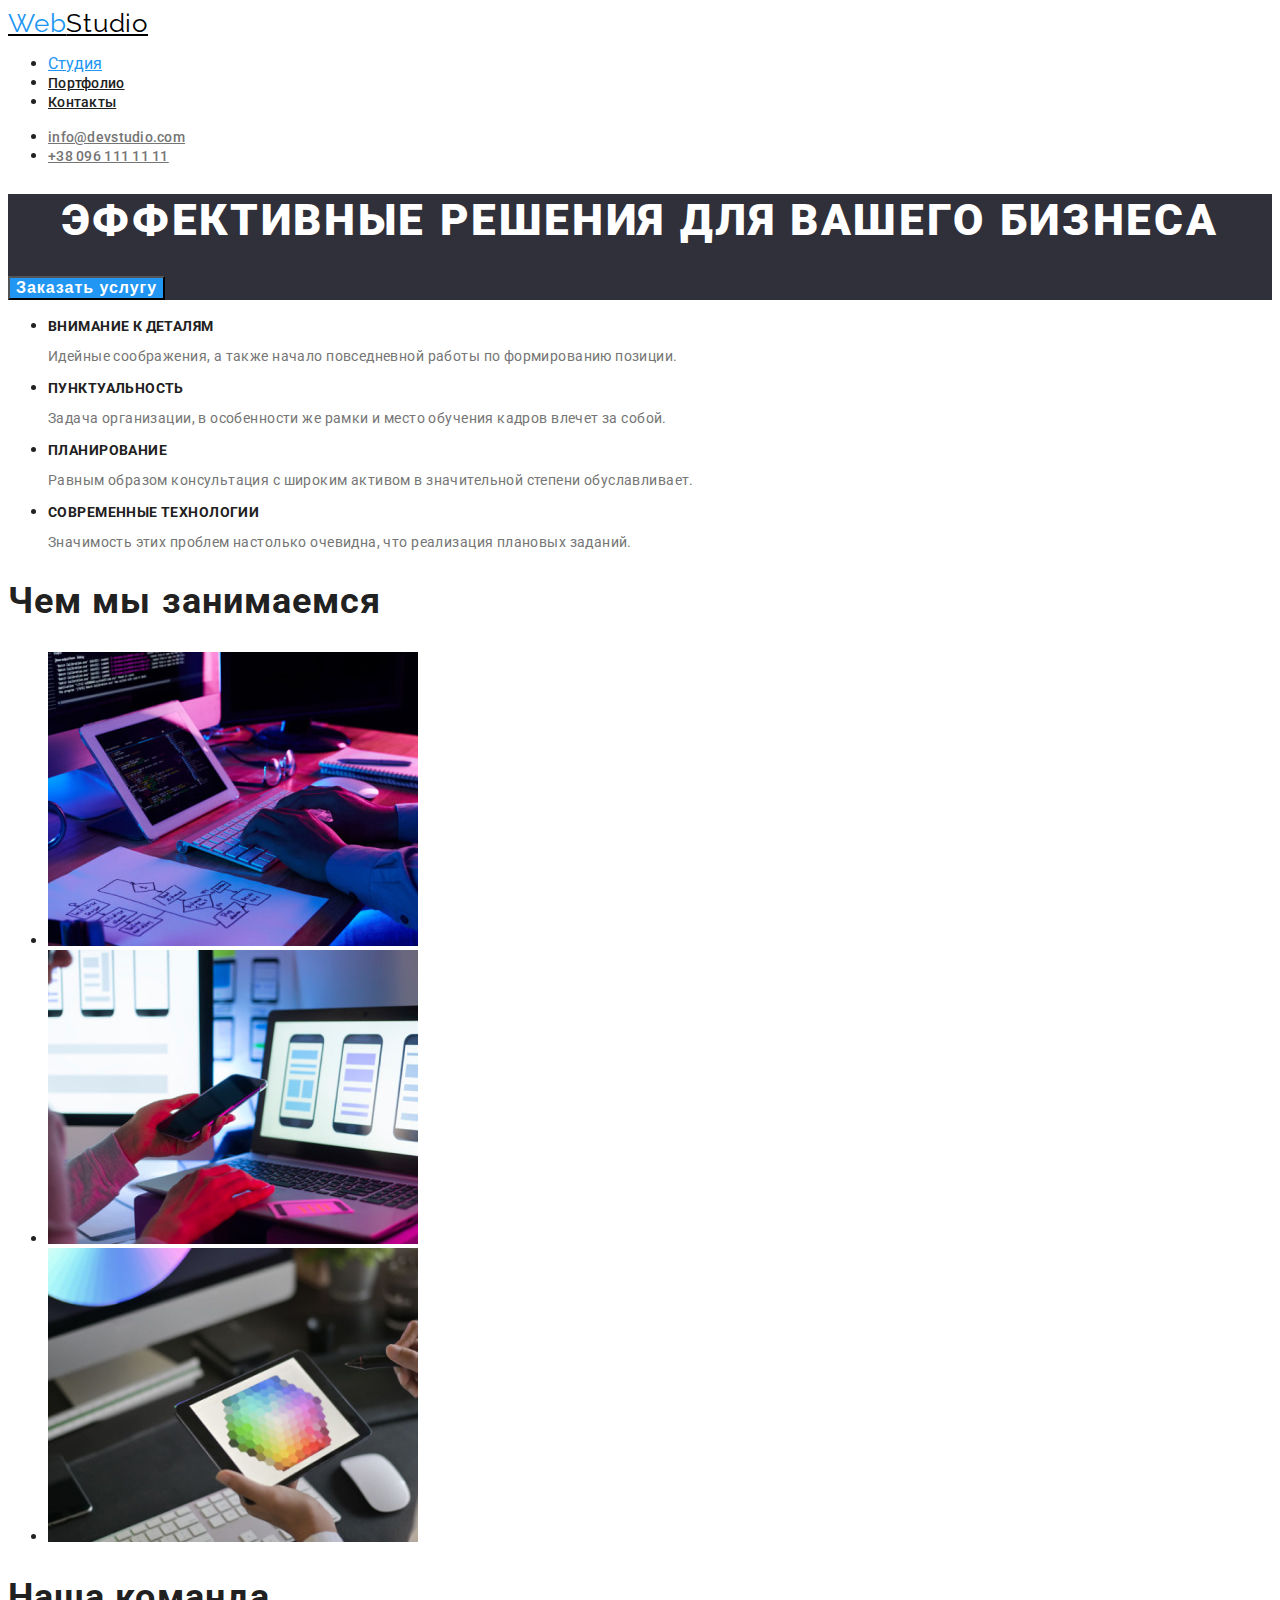
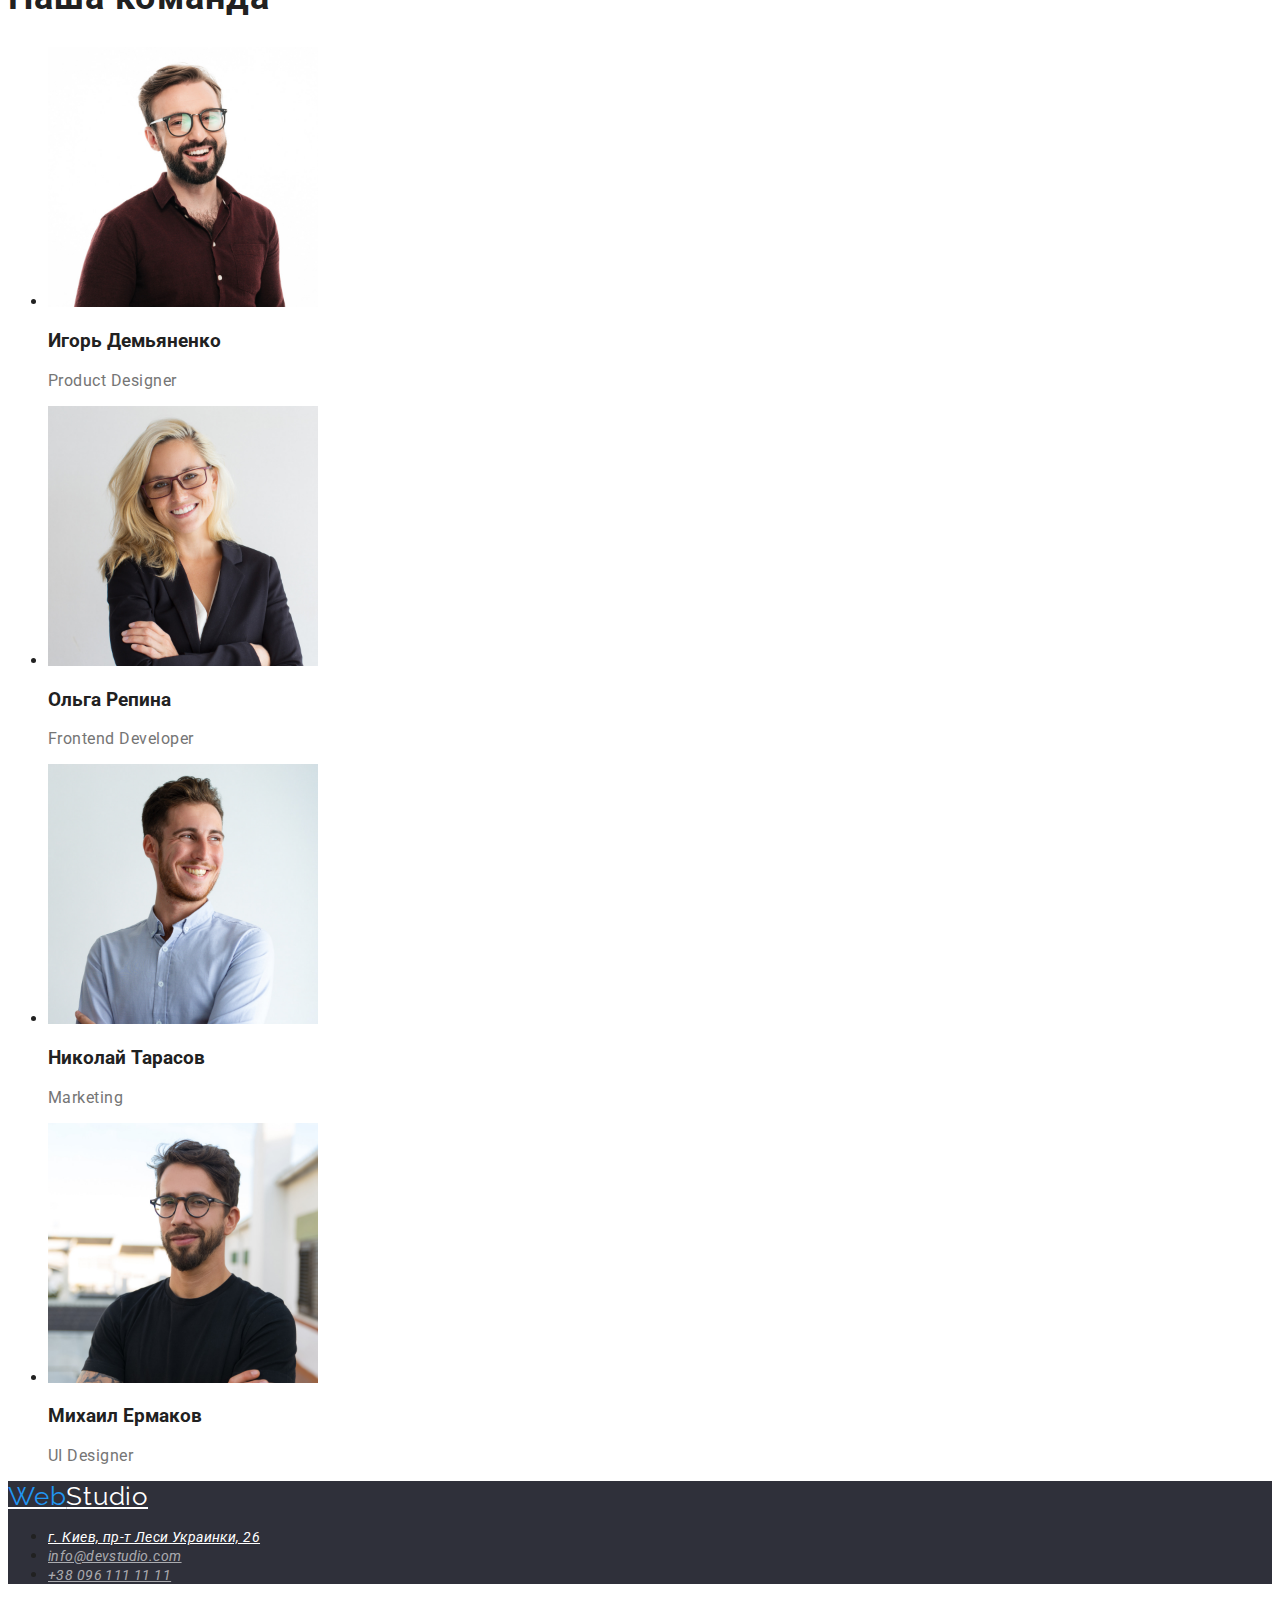
==== commit 664d1df1: "Переделал ДЗ-2" ====
--- a/index.html
+++ b/index.html
@@ -20,7 +20,7 @@
       >
       <nav>
         <ul class="site-nav">
-          <li><a class="nav-item" href="">Студия</a></li>
+          <li><a class="nav-item--active" href="">Студия</a></li>
           <li><a class="nav-item" href="./portfolio.html">Портфолио</a></li>
           <li><a class="nav-item" href="">Контакты</a></li>
         </ul>
@@ -37,12 +37,12 @@
       </ul>
     </header>
     <main>
-      <!-- Section-1 -->
+      <!-- Hero -->
       <section class="section-hero">
         <h1 class="hero-title">Эффективные решения для вашего бизнеса</h1>
         <button class="hero-btn" type="button">Заказать услугу</button>
       </section>
-      <!-- Section-2 -->
+      <!-- Features -->
       <section class="features">
         <ul>
           <li>
@@ -75,7 +75,7 @@
           </li>
         </ul>
       </section>
-      <!-- Section-3 -->
+      <!-- Specialization -->
       <section class="specialization">
         <h2 class="specialization-title">Чем мы занимаемся</h2>
         <ul>
--- a/css/styles.css
+++ b/css/styles.css
@@ -2,24 +2,22 @@
   --title-text-color: #212121;
   --akcent-color: #2196f3;
   --text-color: #757575;
-  --bgc-main: #ffffff;
   --bgc-secondary: #2f303a;
   --logo-header-color: #000000;
   --logo-footer-color: #ffffff;
+  --filter-button: #F5F4FA;
 }
 
 .body {
   font-family: Roboto, sans-serif;
-  color: var(--bgc-main);
+  color: var(--title-text-color);
 }
-/* Шапка сайта */
+/* Logo */
 .header-logo,
 .footer-logo {
   color: var(--logo-header-color);
 
   font-family: "Raleway";
-  font-style: 400;
-  font-weight: 700;
   font-size: 26px;
   line-height: 1, 19;
   letter-spacing: 0.03em;
@@ -28,47 +26,51 @@
 .first-logo {
   color: var(--akcent-color);
   font-family: "Raleway";
-  font-style: 400;
-  font-weight: 700;
   font-size: 26px;
   line-height: 1, 19;
   letter-spacing: 0.03em;
 }
-.site-nav .list {
-  color: var(--logo-color);
+/* Navigation */
+.nav-item {
+  color: var(--title-text-color);
 
-  font-style: 400;
   font-weight: 500;
   font-size: 14px;
   line-height: 1, 14;
   letter-spacing: 0.02em;
 }
-.site-nav .list:hover,
-.site-nav .list:focus {
+.nav-item:hover,
+.nav-item:focus {
   color: var(--akcent-color);
 }
-.contact-nav .link {
+.nav-item--active {
+  color: var(--akcent-color);
+}
+
+.link-mail,
+.link-tel {
   color: var(--text-color);
 
-  font-style: 400;
   font-weight: 500;
   font-size: 14px;
   line-height: 1, 14;
   letter-spacing: 0.02em;
 }
-.contact-nav .link:hover,
-.contact-nav .list:focus {
+.link-mail:hover,
+.link-tel:hover,
+.link-mail:focus,
+.link-tel:focus {
   color: var(--akcent-color);
 }
 
-/* секции сайта */
+/* Hero section */
 .section-hero {
-  background-color: #2f303a;
+  background-color: var(--bgc-secondary);
 }
+
 .hero-title {
-  color: #ffffff;
+  color: var(--logo-footer-color);
 
-  font-style: 400;
   font-weight: 900;
   font-size: 44px;
   line-height: 1, 36;
@@ -76,93 +78,89 @@
   letter-spacing: 0.06em;
   text-transform: uppercase;
 }
-.section-title {
-  color: var(--title-text-color);
+.hero-btn {
+  color: var(--logo-footer-color);
+  background-color: var(--akcent-color);
 
-  font-style: 400;
   font-weight: 700;
-  font-size: 36px;
-  line-height: 1, 17;
-  text-align: center;
-  letter-spacing: 0.03em;
+  font-size: 16px;
+  line-height: 1, 88;
+  letter-spacing: 0.06em;
+}
+.hero-btn, .filters-btn{
+  cursor: pointer;
 }
 
+/* Features section */
 .features-titie {
-  color: var(--title-text-color);
-
-  font-style: 400;
   font-weight: 700;
   font-size: 14px;
-  line-height: 1, 14;
+  line-height: 1, 17;
   letter-spacing: 0.03em;
   text-transform: uppercase;
 }
-.team-title {
-  color: var(--title-text-color);
-
-  font-style: 400;
-  font-weight: 500;
-  font-size: 16px;
-  line-height: 1, 19x;
-  letter-spacing: 0.03em;
-}
-.text {
+.features-txt {
   color: var(--text-color);
 
-  font-style: normal;
   font-weight: 400;
   font-size: 14px;
   line-height: 1, 71;
   letter-spacing: 0.03em;
 }
-.team-text {
+
+/* Specialization section */
+.specialization-title,
+.team-title {
+  font-weight: 700;
+  font-size: 36px;
+  line-height: 1, 17;
+  letter-spacing: 0.03em;
+}
+.team-txt {
   color: var(--text-color);
 
-  font-style: 400;
-  font-weight: 400;
   font-size: 16px;
   line-height: 1, 19;
   letter-spacing: 0.03em;
 }
-/* Подвал сайта */
+
+/* Footer */
 .footer {
-  background-color: var(--bg-);
+  background-color: var(--bgc-secondary);
 }
 .footer-logo {
   color: var(--logo-footer-color);
 }
-.adress {
-  color: var(--text-color);
+.adds-link {
+  color: var(--logo-footer-color);
 
-  font-style: 400;
   font-weight: 400;
   font-size: 14px;
   line-height: 1, 71;
   letter-spacing: 0.03em;
 }
-.adress:hover,
-.adress:focus {
+.adds-link:hover,
+.adds-link:focus {
   color: var(--akcent-color);
 }
-.link {
-  color: var(--text-color);
+.adds-contact {
+  color: rgba(255, 255, 255, 0.6);
 
-  font-style: 400;
   font-weight: 400;
   font-size: 14px;
   line-height: 1, 71;
   letter-spacing: 0.03em;
 }
-.link:hover,
-.list:focus {
+.adds-contact:hover,
+.adds-contact:focus {
   color: var(--akcent-color);
 }
 
 /* Портфолио */
 
-.nav-btn .btn {
-  background-color: #f5f4fa;
-  color: var(--text-color);
+.filters-btn {
+  background-color: var(--filter-button)
+  color: var(var(--title-text-color));
 
   font-style: 400;
   font-weight: 500;
@@ -170,15 +168,14 @@
   line-height: 1, 62;
   letter-spacing: 0.03em;
 }
-.nav-btn .btn:hover,
-.nav-btn .btn:focus {
-  background-color: #2196f3;
-  color: #ffffff;
+.filters-btn:hover,
+.filters-btn:focus {
+  background-color: var(--akcent-color);
+  color: var(--logo-footer-color)
 }
 .portfolio-title {
   color: var(--title-text-color);
 
-  font-style: 400;
   font-weight: 700;
   font-size: 18px;
   line-height: 2;
@@ -188,7 +185,6 @@
 .portfolio-text {
   color: var(--text-color);
 
-  font-style: 400;
   font-weight: 400;
   font-size: 16px;
   line-height: 1, 88;
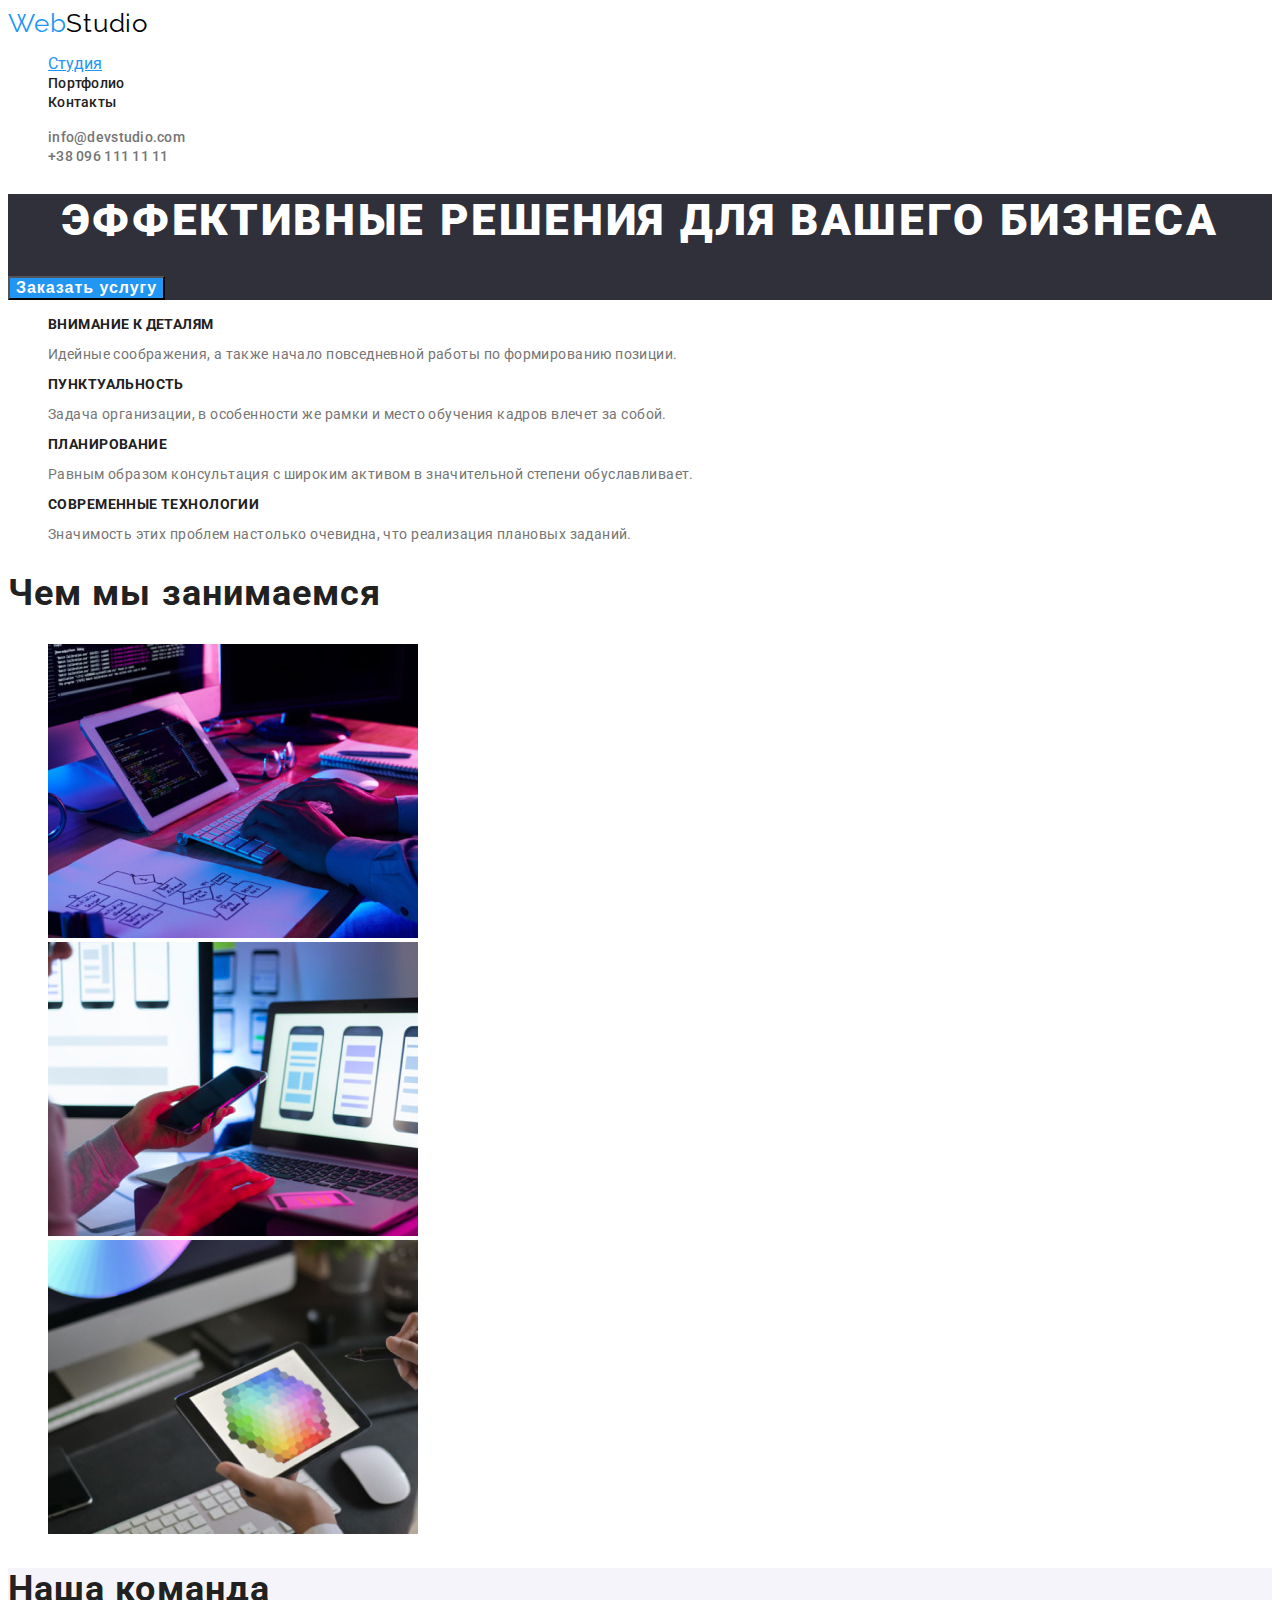
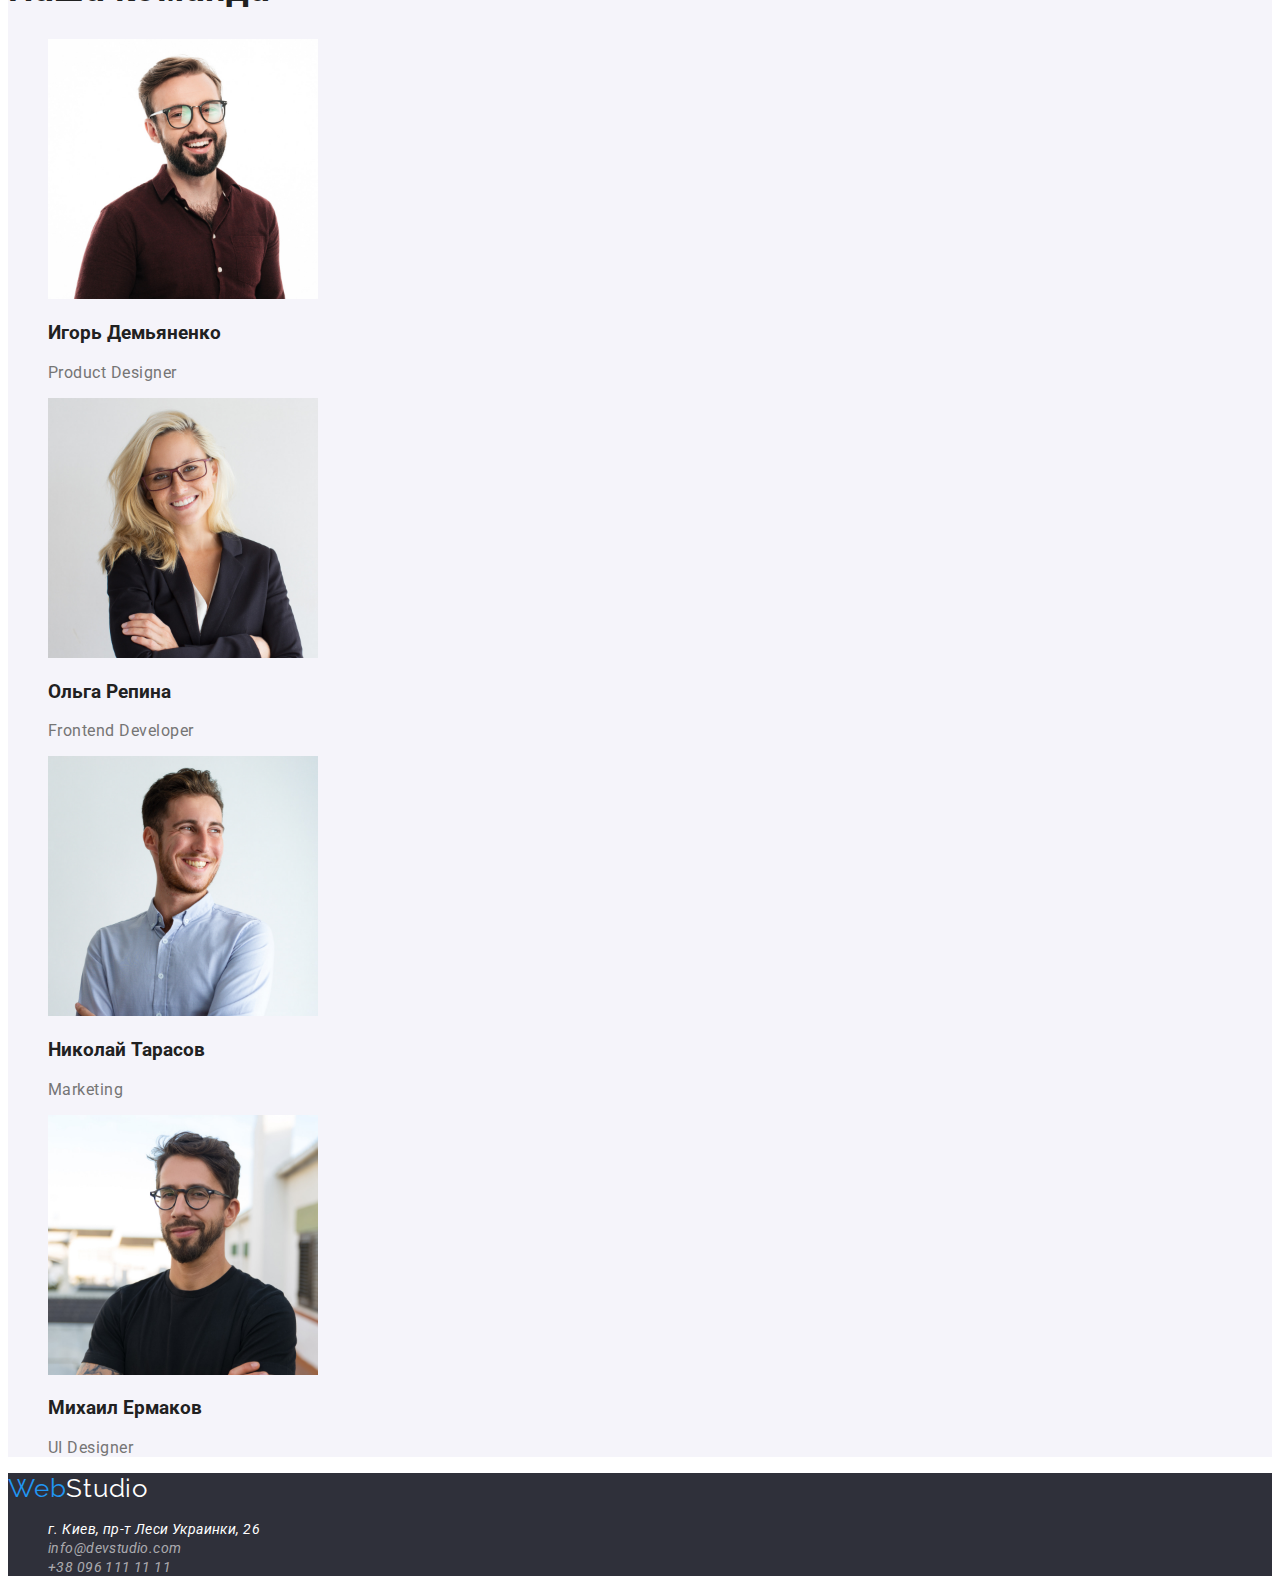
==== commit 798b78a5: "Исправлены ошибки" ====
--- a/index.html
+++ b/index.html
@@ -19,7 +19,7 @@
         ><span class="first-logo">Web</span>Studio</a
       >
       <nav>
-        <ul class="site-nav">
+        <ul class="site-list">
           <li><a class="nav-item--active" href="">Студия</a></li>
           <li><a class="nav-item" href="./portfolio.html">Портфолио</a></li>
           <li><a class="nav-item" href="">Контакты</a></li>
@@ -44,7 +44,7 @@
       </section>
       <!-- Features -->
       <section class="features">
-        <ul>
+        <ul class="features-list">
           <li>
             <h3 class="features-titie">Внимание к деталям</h3>
             <p class="features-txt">
@@ -78,7 +78,7 @@
       <!-- Specialization -->
       <section class="specialization">
         <h2 class="specialization-title">Чем мы занимаемся</h2>
-        <ul>
+        <ul class="specialization-list">
           <li>
             <img
               src="./images/box-1sq.jpg"
@@ -108,7 +108,7 @@
       <!-- Section-4 -->
       <section class="team">
         <h2 class="team-title">Наша команда</h2>
-        <ul>
+        <ul class="team-list">
           <li>
             <img
               src="./images/team/img-1sq.jpg"
@@ -157,7 +157,7 @@
         ><span class="first-logo">Web</span>Studio</a
       >
       <address class="adds">
-        <ul>
+        <ul class="adds-list">
           <li>
             <a
               class="adds-link"
--- a/css/styles.css
+++ b/css/styles.css
@@ -1,11 +1,11 @@
 :root {
   --title-text-color: #212121;
+  --text-color: #757575;
   --akcent-color: #2196f3;
-  --text-color: #757575;
   --bgc-secondary: #2f303a;
   --logo-header-color: #000000;
   --logo-footer-color: #ffffff;
-  --filter-button: #F5F4FA;
+  --filter-button: #f5f4fa;
 }
 
 .body {
@@ -21,6 +21,7 @@
   font-size: 26px;
   line-height: 1, 19;
   letter-spacing: 0.03em;
+  text-decoration: none;
 }
 
 .first-logo {
@@ -38,6 +39,7 @@
   font-size: 14px;
   line-height: 1, 14;
   letter-spacing: 0.02em;
+  text-decoration: none;
 }
 .nav-item:hover,
 .nav-item:focus {
@@ -46,6 +48,16 @@
 .nav-item--active {
   color: var(--akcent-color);
 }
+.site-list,
+.contacts,
+.features-list,
+.specialization-list,
+.team-list,
+.adds-list,
+.filters-list,
+.portfolio-list {
+  list-style-type: none;
+}
 
 .link-mail,
 .link-tel {
@@ -55,6 +67,7 @@
   font-size: 14px;
   line-height: 1, 14;
   letter-spacing: 0.02em;
+  text-decoration: none;
 }
 .link-mail:hover,
 .link-tel:hover,
@@ -87,7 +100,8 @@
   line-height: 1, 88;
   letter-spacing: 0.06em;
 }
-.hero-btn, .filters-btn{
+.hero-btn,
+.filters-btn {
   cursor: pointer;
 }
 
@@ -116,6 +130,9 @@
   line-height: 1, 17;
   letter-spacing: 0.03em;
 }
+.team {
+  background-color: #f5f4fa;
+}
 .team-txt {
   color: var(--text-color);
 
@@ -138,6 +155,7 @@
   font-size: 14px;
   line-height: 1, 71;
   letter-spacing: 0.03em;
+  text-decoration: none;
 }
 .adds-link:hover,
 .adds-link:focus {
@@ -150,6 +168,7 @@
   font-size: 14px;
   line-height: 1, 71;
   letter-spacing: 0.03em;
+  text-decoration: none;
 }
 .adds-contact:hover,
 .adds-contact:focus {
@@ -159,8 +178,9 @@
 /* Портфолио */
 
 .filters-btn {
-  background-color: var(--filter-button)
+  background-color: var(--filter-button);
   color: var(var(--title-text-color));
+  text-decoration: none;
 
   font-style: 400;
   font-weight: 500;
@@ -171,7 +191,11 @@
 .filters-btn:hover,
 .filters-btn:focus {
   background-color: var(--akcent-color);
-  color: var(--logo-footer-color)
+  color: var(--logo-footer-color);
+}
+.link {
+  text-decoration: none;
+  color: var(--text-color);
 }
 .portfolio-title {
   color: var(--title-text-color);
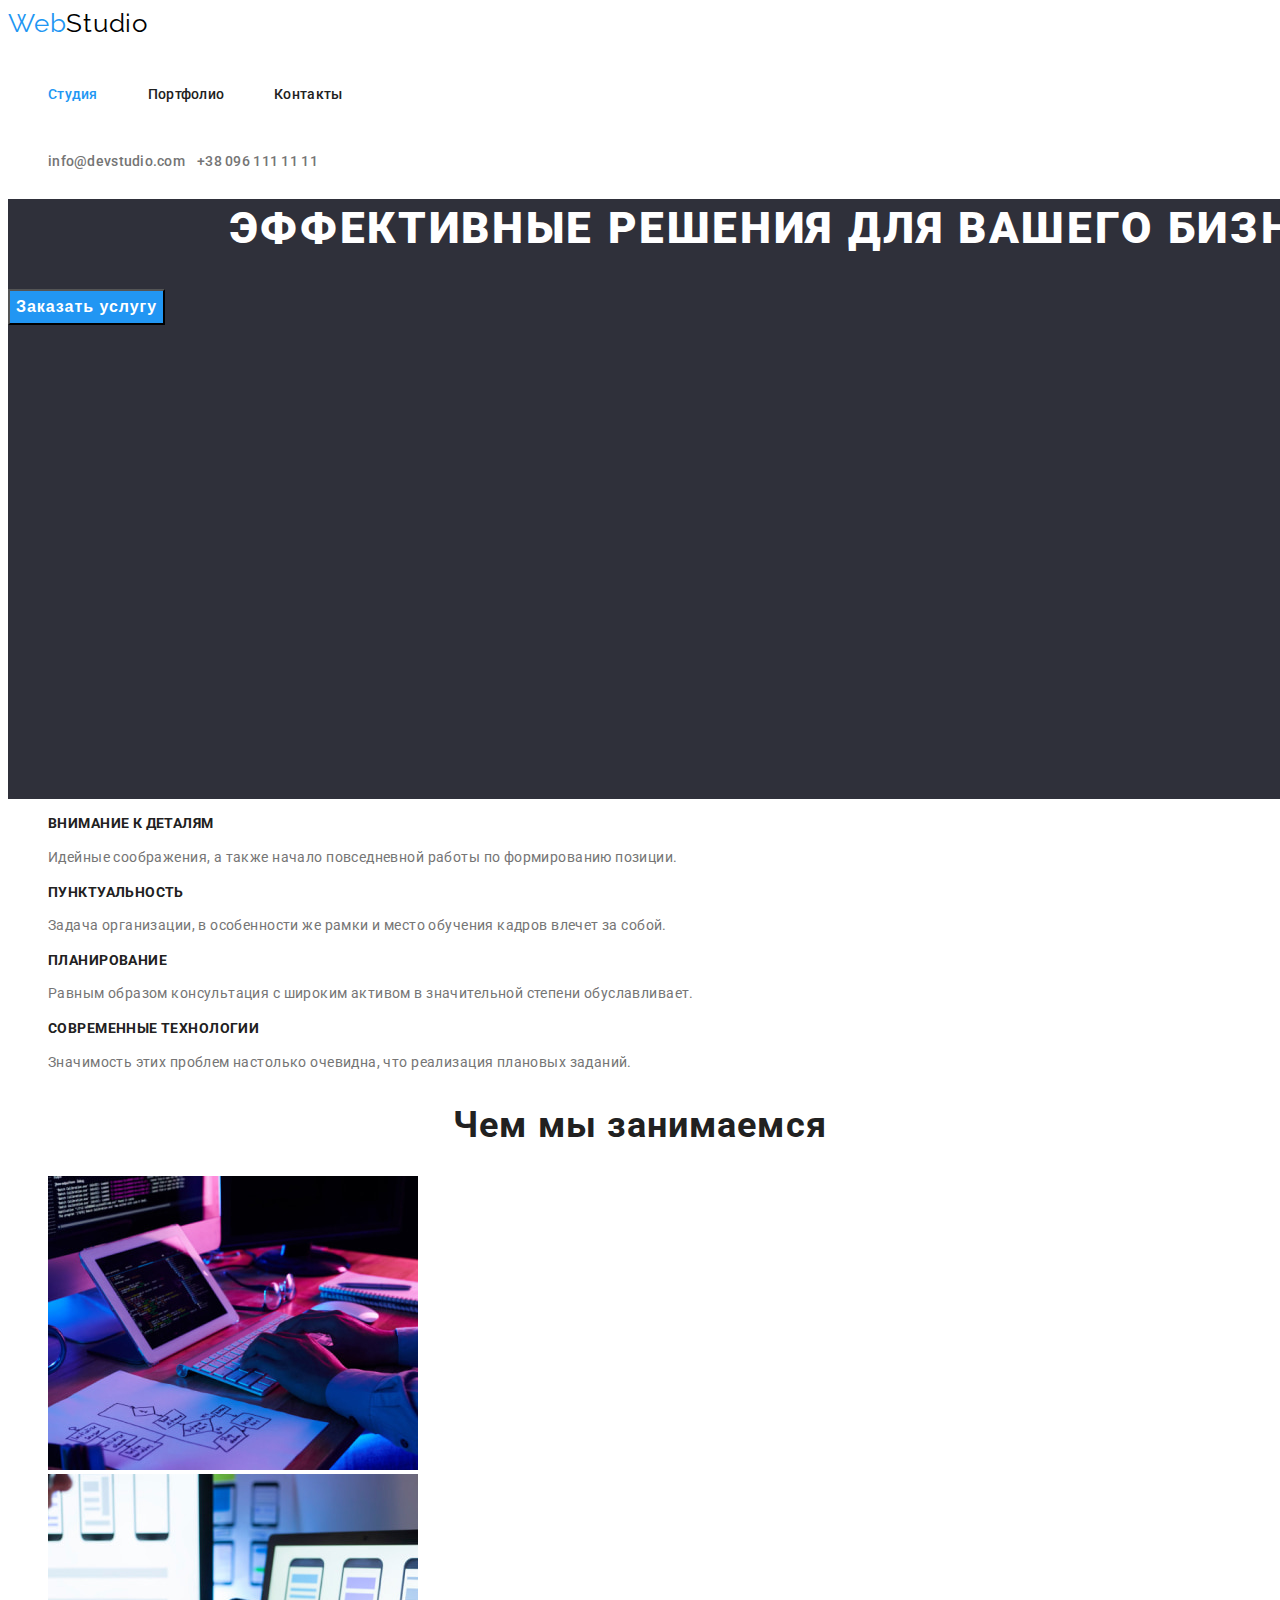
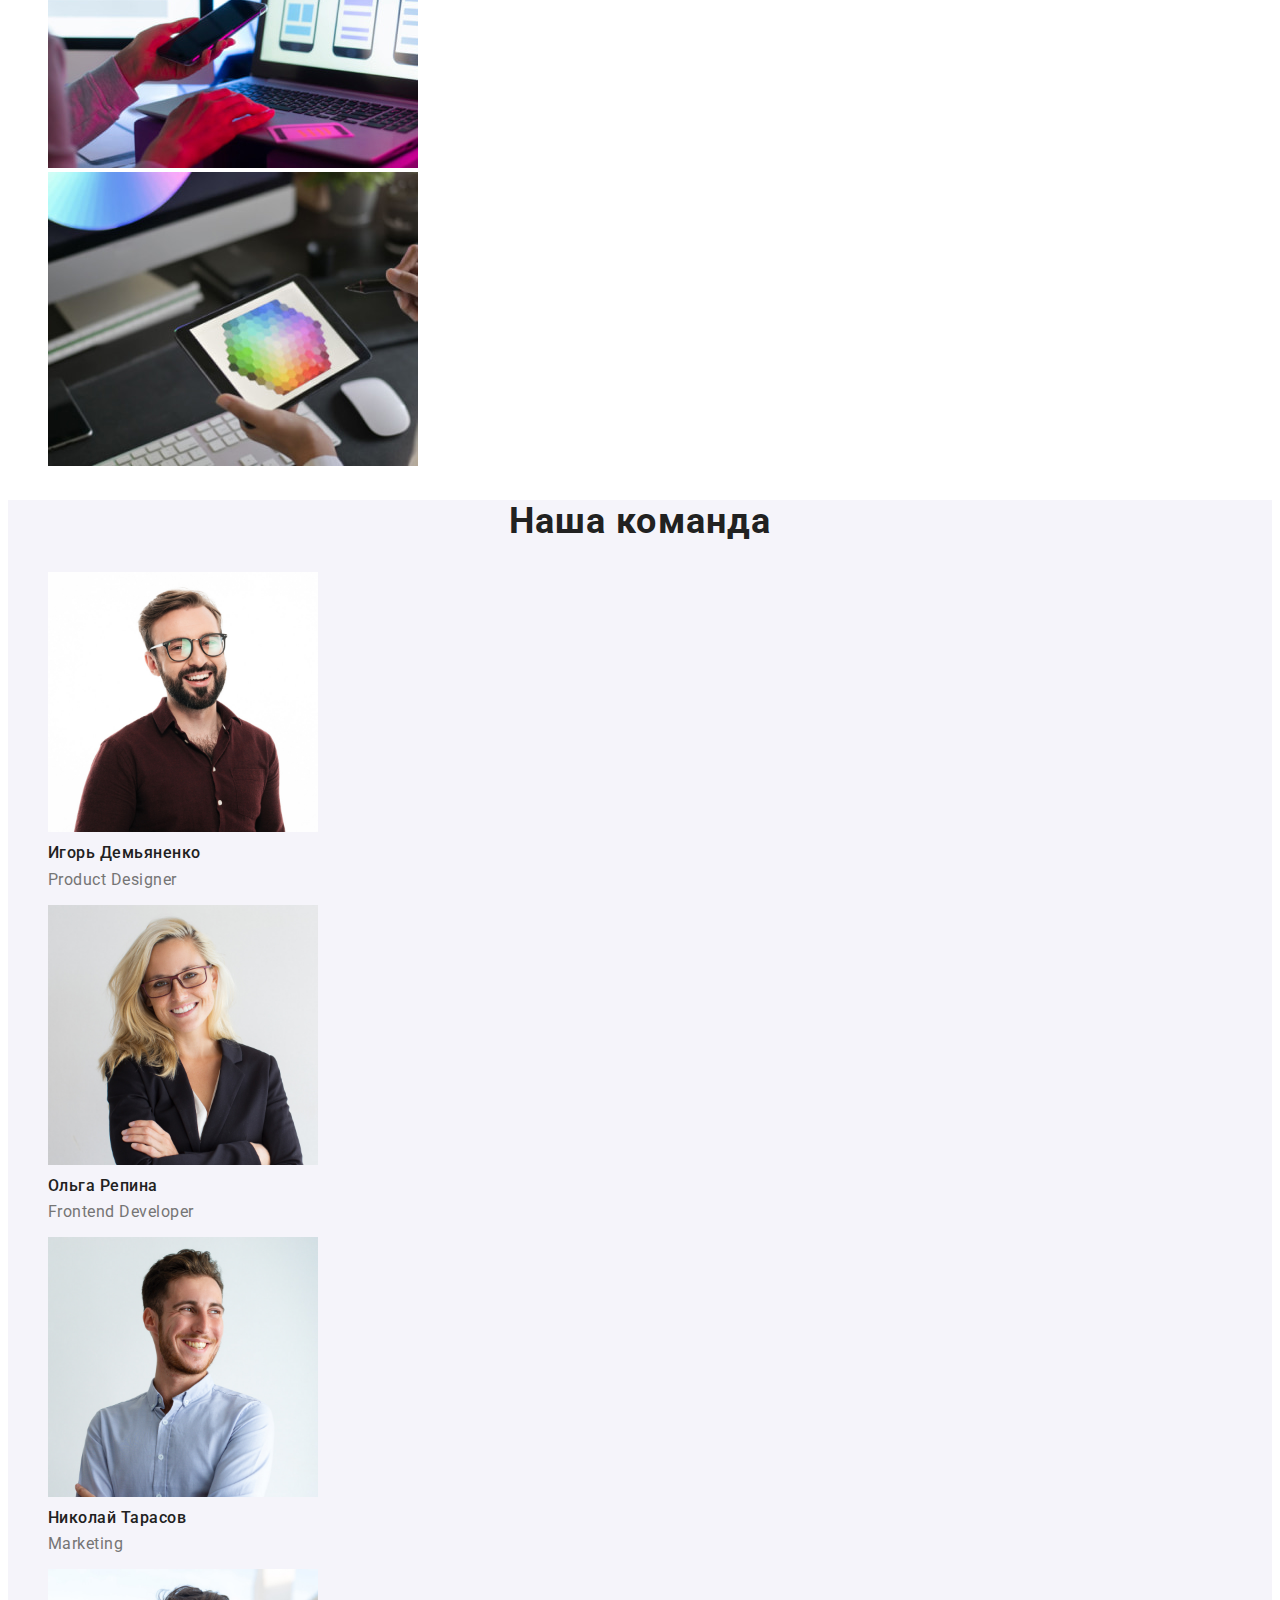
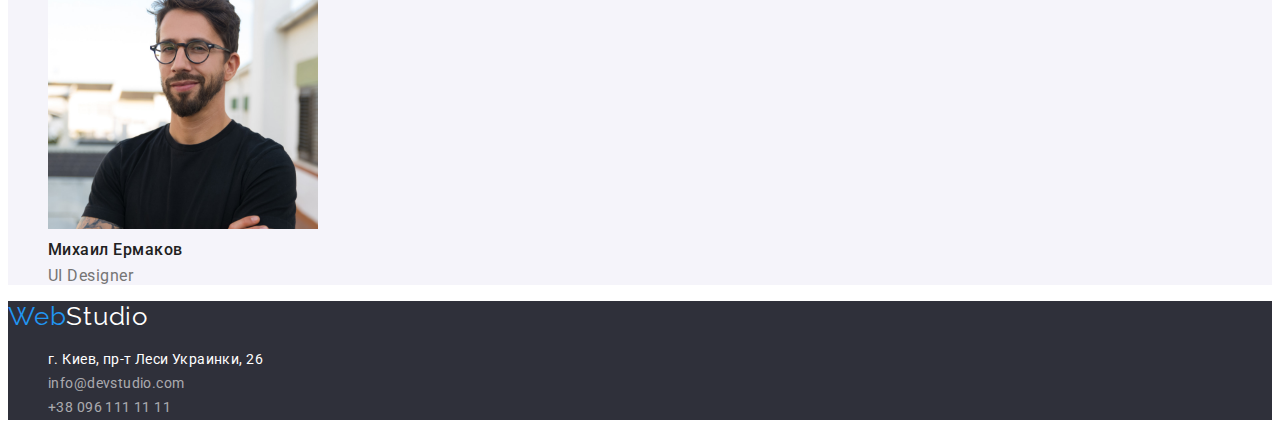
==== commit 2ef6dbd3: "Вносит изменения по ДЗ-3" ====
--- a/index.html
+++ b/index.html
@@ -15,26 +15,32 @@
   </head>
   <body class="body">
     <header class="header">
-      <a href="" class="header-logo"
-        ><span class="first-logo">Web</span>Studio</a
-      >
-      <nav>
+      <div class="heder-nav">
+        <a href="" class="header-logo"
+          ><span class="first-logo">Web</span>Studio</a
+        >
         <ul class="site-list">
-          <li><a class="nav-item--active" href="">Студия</a></li>
-          <li><a class="nav-item" href="./portfolio.html">Портфолио</a></li>
-          <li><a class="nav-item" href="">Контакты</a></li>
+          <li class="item">
+            <a class="nav-item--active" href="">Студия</a>
+          </li>
+          <li class="item">
+            <a class="nav-item" href="./portfolio.html">Портфолио</a>
+          </li>
+          <li class="item">
+            <a class="nav-item" href="">Контакты</a>
+          </li>
         </ul>
-      </nav>
-      <ul class="contacts">
-        <li>
-          <a class="link-mail" href="mailto:info@devstudio.com"
-            >info@devstudio.com
-          </a>
-        </li>
-        <li>
-          <a class="link-tel" href="tel:+380961111111">+38 096 111 11 11</a>
-        </li>
-      </ul>
+        <ul class="contacts">
+          <li class="item">
+            <a class="link-mail" href="mailto:info@devstudio.com"
+              >info@devstudio.com
+            </a>
+          </li>
+          <li class="item">
+            <a class="link-tel" href="tel:+380961111111">+38 096 111 11 11</a>
+          </li>
+        </ul>
+      </div>
     </header>
     <main>
       <!-- Hero -->
--- a/css/styles.css
+++ b/css/styles.css
@@ -12,6 +12,18 @@
   font-family: Roboto, sans-serif;
   color: var(--title-text-color);
 }
+.header-nav {
+  display: flex;
+}
+.site-list,
+.contacts {
+  display: flex;
+}
+
+.site-list .item + .item {
+  margin-left: 50px;
+}
+
 /* Logo */
 .header-logo,
 .footer-logo {
@@ -19,7 +31,7 @@
 
   font-family: "Raleway";
   font-size: 26px;
-  line-height: 1, 19;
+  line-height: 1.19;
   letter-spacing: 0.03em;
   text-decoration: none;
 }
@@ -28,16 +40,20 @@
   color: var(--akcent-color);
   font-family: "Raleway";
   font-size: 26px;
-  line-height: 1, 19;
+  line-height: 1.19;
   letter-spacing: 0.03em;
 }
 /* Navigation */
 .nav-item {
+  display: block;
+  padding-top: 32px;
+  padding-bottom: 32px;
+
   color: var(--title-text-color);
 
   font-weight: 500;
   font-size: 14px;
-  line-height: 1, 14;
+  line-height: 1.14;
   letter-spacing: 0.02em;
   text-decoration: none;
 }
@@ -46,7 +62,16 @@
   color: var(--akcent-color);
 }
 .nav-item--active {
-  color: var(--akcent-color);
+  display: block;
+  padding-top: 32px;
+  padding-bottom: 32px;
+  color: var(--akcent-color);
+
+  font-weight: 500;
+  font-size: 14px;
+  line-height: 1.14;
+  letter-spacing: 0.02em;
+  text-decoration: none;
 }
 .site-list,
 .contacts,
@@ -58,14 +83,19 @@
 .portfolio-list {
   list-style-type: none;
 }
-
+.contacts {
+  display: flex;
+}
+.contacts .item + .item {
+  margin-left: 12px;
+}
 .link-mail,
 .link-tel {
   color: var(--text-color);
 
   font-weight: 500;
   font-size: 14px;
-  line-height: 1, 14;
+  line-height: 1.14;
   letter-spacing: 0.02em;
   text-decoration: none;
 }
@@ -79,6 +109,8 @@
 /* Hero section */
 .section-hero {
   background-color: var(--bgc-secondary);
+  width: 1600px;
+  height: 600px;
 }
 
 .hero-title {
@@ -86,7 +118,7 @@
 
   font-weight: 900;
   font-size: 44px;
-  line-height: 1, 36;
+  line-height: 1.36;
   text-align: center;
   letter-spacing: 0.06em;
   text-transform: uppercase;
@@ -97,8 +129,12 @@
 
   font-weight: 700;
   font-size: 16px;
-  line-height: 1, 88;
+  line-height: 1.88;
   letter-spacing: 0.06em;
+}
+.hero-btn:hover,
+.hero-btn:focus {
+  background-color: #188ce8;
 }
 .hero-btn,
 .filters-btn {
@@ -109,7 +145,7 @@
 .features-titie {
   font-weight: 700;
   font-size: 14px;
-  line-height: 1, 17;
+  line-height: 1.17;
   letter-spacing: 0.03em;
   text-transform: uppercase;
 }
@@ -118,7 +154,7 @@
 
   font-weight: 400;
   font-size: 14px;
-  line-height: 1, 71;
+  line-height: 1.71;
   letter-spacing: 0.03em;
 }
 
@@ -127,17 +163,27 @@
 .team-title {
   font-weight: 700;
   font-size: 36px;
-  line-height: 1, 17;
-  letter-spacing: 0.03em;
-}
+  line-height: 1.17;
+  text-align: center;
+  letter-spacing: 0.03em;
+}
+
+/* Team section */
 .team {
   background-color: #f5f4fa;
 }
+
+.team-caption {
+  font-weight: 500;
+  font-size: 16px;
+  line-height: 1.19px;
+  letter-spacing: 0.03em;
+}
 .team-txt {
   color: var(--text-color);
 
   font-size: 16px;
-  line-height: 1, 19;
+  line-height: 1.19;
   letter-spacing: 0.03em;
 }
 
@@ -153,7 +199,8 @@
 
   font-weight: 400;
   font-size: 14px;
-  line-height: 1, 71;
+  font-style: normal;
+  line-height: 1.71;
   letter-spacing: 0.03em;
   text-decoration: none;
 }
@@ -166,7 +213,8 @@
 
   font-weight: 400;
   font-size: 14px;
-  line-height: 1, 71;
+  font-style: normal;
+  line-height: 1.71;
   letter-spacing: 0.03em;
   text-decoration: none;
 }
@@ -185,7 +233,7 @@
   font-style: 400;
   font-weight: 500;
   font-size: 16px;
-  line-height: 1, 62;
+  line-height: 1.62;
   letter-spacing: 0.03em;
 }
 .filters-btn:hover,
@@ -211,6 +259,6 @@
 
   font-weight: 400;
   font-size: 16px;
-  line-height: 1, 88;
-  letter-spacing: 0.03em;
-}
+  line-height: 1.88;
+  letter-spacing: 0.03em;
+}
